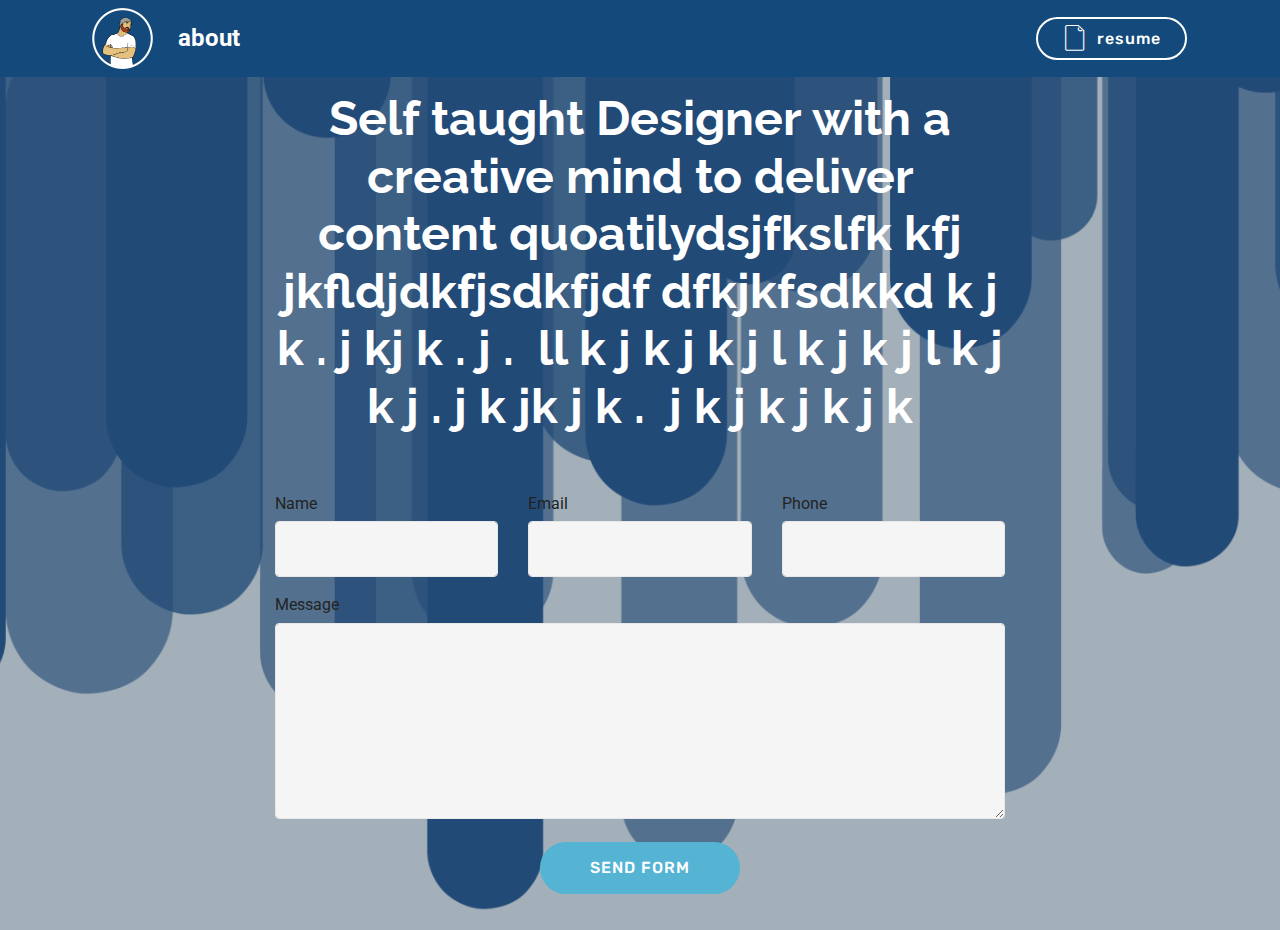
==== page1.html @ 5d2aaa00 "create github pages" ====
<!DOCTYPE html>
<html >
<head>
  <!-- Site made with Mobirise Website Builder v4.9.2, https://mobirise.com -->
  <meta charset="UTF-8">
  <meta http-equiv="X-UA-Compatible" content="IE=edge">
  <meta name="generator" content="Mobirise v4.9.2, mobirise.com">
  <meta name="viewport" content="width=device-width, initial-scale=1, minimum-scale=1">
  <link rel="shortcut icon" href="assets/images/web-logo-170x121.png" type="image/x-icon">
  <meta name="description" content="Web Site Builder Description">
  <title>about</title>
  <link rel="stylesheet" href="assets/web/assets/mobirise-icons/mobirise-icons.css">
  <link rel="stylesheet" href="assets/tether/tether.min.css">
  <link rel="stylesheet" href="assets/bootstrap/css/bootstrap.min.css">
  <link rel="stylesheet" href="assets/bootstrap/css/bootstrap-grid.min.css">
  <link rel="stylesheet" href="assets/bootstrap/css/bootstrap-reboot.min.css">
  <link rel="stylesheet" href="assets/dropdown/css/style.css">
  <link rel="stylesheet" href="assets/theme/css/style.css">
  <link rel="stylesheet" href="assets/mobirise/css/mbr-additional.css" type="text/css">
  
  
  
</head>
<body>
  <section class="menu cid-rkcs1GACjj" once="menu" id="menu1-23">

    

    <nav class="navbar navbar-expand beta-menu navbar-dropdown align-items-center navbar-fixed-top navbar-toggleable-sm">
        <button class="navbar-toggler navbar-toggler-right" type="button" data-toggle="collapse" data-target="#navbarSupportedContent" aria-controls="navbarSupportedContent" aria-expanded="false" aria-label="Toggle navigation">
            <div class="hamburger">
                <span></span>
                <span></span>
                <span></span>
                <span></span>
            </div>
        </button>
        <div class="menu-logo">
            <div class="navbar-brand">
                <span class="navbar-logo">
                    <a href="index.html">
                         <img src="assets/images/web-logo-170x121.png" alt="Mobirise" title="" style="height: 3.8rem;">
                    </a>
                </span>
                <span class="navbar-caption-wrap"><a class="navbar-caption text-white display-5" href="page1.html">about<br></a></span>
            </div>
        </div>
        <div class="collapse navbar-collapse" id="navbarSupportedContent">
            
            <div class="navbar-buttons mbr-section-btn"><a class="btn btn-sm btn-white-outline display-4" href="assets/files/Ben Vinger Resume.pdf" target="_blank"><span class="mbri-new-file mbr-iconfont mbr-iconfont-btn"></span>resume
                    </a></div>
        </div>
    </nav>
</section>

<section class="engine"><a href="https://mobirise.info/i">site creation software</a></section><section class="mbr-section form1 cid-rkcl7cheAZ" id="form1-1y">

    

    
    <div class="container">
        <div class="row justify-content-center">
            <div class="title col-12 col-lg-8">
                <h2 class="mbr-section-title align-center pb-3 mbr-fonts-style display-2"><strong>
                    Self taught Designer with a creative mind to deliver content quoatilydsjfkslfk kfj jkfldjdkfjsdkfjdf dfkjkfsdkkd k j k . j kj k . j . &nbsp;ll k j k j k j l k j k j l k j k j . j k jk j k . &nbsp;j k j k j k j k</strong></h2>
                
            </div>
        </div>
    </div>
    <div class="container">
        <div class="row justify-content-center">
            <div class="media-container-column col-lg-8" data-form-type="formoid">
                    <div data-form-alert="" hidden="">Thanks for filling out the form!</div>
            
                    <form class="mbr-form" action="https://mobirise.com/" method="post" data-form-title="Mobirise Form"><input type="hidden" name="email" data-form-email="true" value="o0Pjwh0IjuyKW5hN1Aot6CfbEp/ctX+hfgdyOa4qwRgptoh6M4pGeAecS8mRP2czoQBAtGZTW+qCrA1AbSGEYfK9IdX+8Ikw8LhBpKvulHwciFScqUvuGYAQ6wLreqd2">
                        <div class="row row-sm-offset">
                            <div class="col-md-4 multi-horizontal" data-for="name">
                                <div class="form-group">
                                    <label class="form-control-label mbr-fonts-style display-7" for="name-form1-1y">Name</label>
                                    <input type="text" class="form-control" name="name" data-form-field="Name" required="" id="name-form1-1y">
                                </div>
                            </div>
                            <div class="col-md-4 multi-horizontal" data-for="email">
                                <div class="form-group">
                                    <label class="form-control-label mbr-fonts-style display-7" for="email-form1-1y">Email</label>
                                    <input type="email" class="form-control" name="email" data-form-field="Email" required="" id="email-form1-1y">
                                </div>
                            </div>
                            <div class="col-md-4 multi-horizontal" data-for="phone">
                                <div class="form-group">
                                    <label class="form-control-label mbr-fonts-style display-7" for="phone-form1-1y">Phone</label>
                                    <input type="tel" class="form-control" name="phone" data-form-field="Phone" id="phone-form1-1y">
                                </div>
                            </div>
                        </div>
                        <div class="form-group" data-for="message">
                            <label class="form-control-label mbr-fonts-style display-7" for="message-form1-1y">Message</label>
                            <textarea type="text" class="form-control" name="message" rows="7" data-form-field="Message" id="message-form1-1y"></textarea>
                        </div>
            
                        <span class="input-group-btn"><button href="" type="submit" class="btn btn-primary btn-form display-4">SEND FORM</button></span>
                    </form>
            </div>
        </div>
    </div>
</section>


  <script src="assets/web/assets/jquery/jquery.min.js"></script>
  <script src="assets/popper/popper.min.js"></script>
  <script src="assets/tether/tether.min.js"></script>
  <script src="assets/bootstrap/js/bootstrap.min.js"></script>
  <script src="assets/smoothscroll/smooth-scroll.js"></script>
  <script src="assets/dropdown/js/script.min.js"></script>
  <script src="assets/touchswipe/jquery.touch-swipe.min.js"></script>
  <script src="assets/theme/js/script.js"></script>
  <script src="assets/formoid/formoid.min.js"></script>
  
  
 <div id="scrollToTop" class="scrollToTop mbr-arrow-up"><a style="text-align: center;"><i class="mbr-arrow-up-icon mbr-arrow-up-icon-cm cm-icon cm-icon-smallarrow-up"></i></a></div>
  </body>
</html>
---- assets/web/assets/mobirise-icons/mobirise-icons.css ----
@font-face {
  font-family: 'MobiriseIcons';
  src:  url('mobirise-icons.eot?spat4u');
  src:  url('mobirise-icons.eot?spat4u#iefix') format('embedded-opentype'),
    url('mobirise-icons.ttf?spat4u') format('truetype'),
    url('mobirise-icons.woff?spat4u') format('woff'),
    url('mobirise-icons.svg?spat4u#MobiriseIcons') format('svg');
  font-weight: normal;
  font-style: normal;
}

[class^="mbri-"], [class*=" mbri-"] {
  /* use !important to prevent issues with browser extensions that change fonts */
  font-family: MobiriseIcons !important;
  speak: none;
  font-style: normal;
  font-weight: normal;
  font-variant: normal;
  text-transform: none;
  line-height: 1;

  /* Better Font Rendering =========== */
  -webkit-font-smoothing: antialiased;
  -moz-osx-font-smoothing: grayscale;
}

.mbri-add-submenu:before {
  content: "\e900";
}
.mbri-alert:before {
  content: "\e901";
}
.mbri-align-center:before {
  content: "\e902";
}
.mbri-align-justify:before {
  content: "\e903";
}
.mbri-align-left:before {
  content: "\e904";
}
.mbri-align-right:before {
  content: "\e905";
}
.mbri-android:before {
  content: "\e906";
}
.mbri-apple:before {
  content: "\e907";
}
.mbri-arrow-down:before {
  content: "\e908";
}
.mbri-arrow-next:before {
  content: "\e909";
}
.mbri-arrow-prev:before {
  content: "\e90a";
}
.mbri-arrow-up:before {
  content: "\e90b";
}
.mbri-bold:before {
  content: "\e90c";
}
.mbri-bookmark:before {
  content: "\e90d";
}
.mbri-bootstrap:before {
  content: "\e90e";
}
.mbri-briefcase:before {
  content: "\e90f";
}
.mbri-browse:before {
  content: "\e910";
}
.mbri-bulleted-list:before {
  content: "\e911";
}
.mbri-calendar:before {
  content: "\e912";
}
.mbri-camera:before {
  content: "\e913";
}
.mbri-cart-add:before {
  content: "\e914";
}
.mbri-cart-full:before {
  content: "\e915";
}
.mbri-cash:before {
  content: "\e916";
}
.mbri-change-style:before {
  content: "\e917";
}
.mbri-chat:before {
  content: "\e918";
}
.mbri-clock:before {
  content: "\e919";
}
.mbri-close:before {
  content: "\e91a";
}
.mbri-cloud:before {
  content: "\e91b";
}
.mbri-code:before {
  content: "\e91c";
}
.mbri-contact-form:before {
  content: "\e91d";
}
.mbri-credit-card:before {
  content: "\e91e";
}
.mbri-cursor-click:before {
  content: "\e91f";
}
.mbri-cust-feedback:before {
  content: "\e920";
}
.mbri-database:before {
  content: "\e921";
}
.mbri-delivery:before {
  content: "\e922";
}
.mbri-desktop:before {
  content: "\e923";
}
.mbri-devices:before {
  content: "\e924";
}
.mbri-down:before {
  content: "\e925";
}
.mbri-download:before {
  content: "\e989";
}
.mbri-drag-n-drop:before {
  content: "\e927";
}
.mbri-drag-n-drop2:before {
  content: "\e928";
}
.mbri-edit:before {
  content: "\e929";
}
.mbri-edit2:before {
  content: "\e92a";
}
.mbri-error:before {
  content: "\e92b";
}
.mbri-extension:before {
  content: "\e92c";
}
.mbri-features:before {
  content: "\e92d";
}
.mbri-file:before {
  content: "\e92e";
}
.mbri-flag:before {
  content: "\e92f";
}
.mbri-folder:before {
  content: "\e930";
}
.mbri-gift:before {
  content: "\e931";
}
.mbri-github:before {
  content: "\e932";
}
.mbri-globe:before {
  content: "\e933";
}
.mbri-globe-2:before {
  content: "\e934";
}
.mbri-growing-chart:before {
  content: "\e935";
}
.mbri-hearth:before {
  content: "\e936";
}
.mbri-help:before {
  content: "\e937";
}
.mbri-home:before {
  content: "\e938";
}
.mbri-hot-cup:before {
  content: "\e939";
}
.mbri-idea:before {
  content: "\e93a";
}
.mbri-image-gallery:before {
  content: "\e93b";
}
.mbri-image-slider:before {
  content: "\e93c";
}
.mbri-info:before {
  content: "\e93d";
}
.mbri-italic:before {
  content: "\e93e";
}
.mbri-key:before {
  content: "\e93f";
}
.mbri-laptop:before {
  content: "\e940";
}
.mbri-layers:before {
  content: "\e941";
}
.mbri-left-right:before {
  content: "\e942";
}
.mbri-left:before {
  content: "\e943";
}
.mbri-letter:before {
  content: "\e944";
}
.mbri-like:before {
  content: "\e945";
}
.mbri-link:before {
  content: "\e946";
}
.mbri-lock:before {
  content: "\e947";
}
.mbri-login:before {
  content: "\e948";
}
.mbri-logout:before {
  content: "\e949";
}
.mbri-magic-stick:before {
  content: "\e94a";
}
.mbri-map-pin:before {
  content: "\e94b";
}
.mbri-menu:before {
  content: "\e94c";
}
.mbri-mobile:before {
  content: "\e94d";
}
.mbri-mobile2:before {
  content: "\e94e";
}
.mbri-mobirise:before {
  content: "\e94f";
}
.mbri-more-horizontal:before {
  content: "\e950";
}
.mbri-more-vertical:before {
  content: "\e951";
}
.mbri-music:before {
  content: "\e952";
}
.mbri-new-file:before {
  content: "\e953";
}
.mbri-numbered-list:before {
  content: "\e954";
}
.mbri-opened-folder:before {
  content: "\e955";
}
.mbri-pages:before {
  content: "\e956";
}
.mbri-paper-plane:before {
  content: "\e957";
}
.mbri-paperclip:before {
  content: "\e958";
}
.mbri-photo:before {
  content: "\e959";
}
.mbri-photos:before {
  content: "\e95a";
}
.mbri-pin:before {
  content: "\e95b";
}
.mbri-play:before {
  content: "\e95c";
}
.mbri-plus:before {
  content: "\e95d";
}
.mbri-preview:before {
  content: "\e95e";
}
.mbri-print:before {
  content: "\e95f";
}
.mbri-protect:before {
  content: "\e960";
}
.mbri-question:before {
  content: "\e961";
}
.mbri-quote-left:before {
  content: "\e962";
}
.mbri-quote-right:before {
  content: "\e963";
}
.mbri-refresh:before {
  content: "\e964";
}
.mbri-responsive:before {
  content: "\e965";
}
.mbri-right:before {
  content: "\e966";
}
.mbri-rocket:before {
  content: "\e967";
}
.mbri-sad-face:before {
  content: "\e968";
}
.mbri-sale:before {
  content: "\e969";
}
.mbri-save:before {
  content: "\e96a";
}
.mbri-search:before {
  content: "\e96b";
}
.mbri-setting:before {
  content: "\e96c";
}
.mbri-setting2:before {
  content: "\e96d";
}
.mbri-setting3:before {
  content: "\e96e";
}
.mbri-share:before {
  content: "\e96f";
}
.mbri-shopping-bag:before {
  content: "\e970";
}
.mbri-shopping-basket:before {
  content: "\e971";
}
.mbri-shopping-cart:before {
  content: "\e972";
}
.mbri-sites:before {
  content: "\e973";
}
.mbri-smile-face:before {
  content: "\e974";
}
.mbri-speed:before {
  content: "\e975";
}
.mbri-star:before {
  content: "\e976";
}
.mbri-success:before {
  content: "\e977";
}
.mbri-sun:before {
  content: "\e978";
}
.mbri-sun2:before {
  content: "\e979";
}
.mbri-tablet:before {
  content: "\e97a";
}
.mbri-tablet-vertical:before {
  content: "\e97b";
}
.mbri-target:before {
  content: "\e97c";
}
.mbri-timer:before {
  content: "\e97d";
}
.mbri-to-ftp:before {
  content: "\e97e";
}
.mbri-to-local-drive:before {
  content: "\e97f";
}
.mbri-touch-swipe:before {
  content: "\e980";
}
.mbri-touch:before {
  content: "\e981";
}
.mbri-trash:before {
  content: "\e982";
}
.mbri-underline:before {
  content: "\e983";
}
.mbri-unlink:before {
  content: "\e984";
}
.mbri-unlock:before {
  content: "\e985";
}
.mbri-up-down:before {
  content: "\e986";
}
.mbri-up:before {
  content: "\e987";
}
.mbri-update:before {
  content: "\e988";
}
.mbri-upload:before {
 content: "\e926"; 
}
.mbri-user:before {
  content: "\e98a";
}
.mbri-user2:before {
  content: "\e98b";
}
.mbri-users:before {
  content: "\e98c";
}
.mbri-video:before {
  content: "\e98d";
}
.mbri-video-play:before {
  content: "\e98e";
}
.mbri-watch:before {
  content: "\e98f";
}
.mbri-website-theme:before {
  content: "\e990";
}
.mbri-wifi:before {
  content: "\e991";
}
.mbri-windows:before {
  content: "\e992";
}
.mbri-zoom-out:before {
  content: "\e993";
}
.mbri-redo:before {
  content: "\e994";
}
.mbri-undo:before {
  content: "\e995";
}
---- assets/dropdown/css/style.css ----
.navbar-dropdown {
  left: 0;
  padding: 0;
  position: absolute;
  right: 0;
  top: 0;
  transition: all 0.45s ease;
  z-index: 1030;
  background: #282828; }
  .navbar-dropdown .navbar-logo {
    margin-right: 0.8rem;
    transition: margin 0.3s ease-in-out;
    vertical-align: middle; }
    .navbar-dropdown .navbar-logo img {
      height: 3.125rem;
      transition: all 0.3s ease-in-out; }
    .navbar-dropdown .navbar-logo.mbr-iconfont {
      font-size: 3.125rem;
      line-height: 3.125rem; }
  .navbar-dropdown .navbar-caption {
    font-weight: 700;
    white-space: normal;
    vertical-align: -4px;
    line-height: 3.125rem !important; }
    .navbar-dropdown .navbar-caption, .navbar-dropdown .navbar-caption:hover {
      color: inherit;
      text-decoration: none; }
  .navbar-dropdown .mbr-iconfont + .navbar-caption {
    vertical-align: -1px; }
  .navbar-dropdown.navbar-fixed-top {
    position: fixed; }
  .navbar-dropdown .navbar-brand span {
    vertical-align: -4px; }
  .navbar-dropdown.bg-color.transparent {
    background: none; }
  .navbar-dropdown.navbar-short .navbar-brand {
    padding: 0.625rem 0; }
    .navbar-dropdown.navbar-short .navbar-brand span {
      vertical-align: -1px; }
  .navbar-dropdown.navbar-short .navbar-caption {
    line-height: 2.375rem !important;
    vertical-align: -2px; }
  .navbar-dropdown.navbar-short .navbar-logo {
    margin-right: 0.5rem; }
    .navbar-dropdown.navbar-short .navbar-logo img {
      height: 2.375rem; }
    .navbar-dropdown.navbar-short .navbar-logo.mbr-iconfont {
      font-size: 2.375rem;
      line-height: 2.375rem; }
  .navbar-dropdown.navbar-short .mbr-table-cell {
    height: 3.625rem; }
  .navbar-dropdown .navbar-close {
    left: 0.6875rem;
    position: fixed;
    top: 0.75rem;
    z-index: 1000; }
  .navbar-dropdown .hamburger-icon {
    content: "";
    display: inline-block;
    vertical-align: middle;
    width: 16px;
    -webkit-box-shadow: 0 -6px 0 1px #282828,0 0 0 1px #282828,0 6px 0 1px #282828;
    -moz-box-shadow: 0 -6px 0 1px #282828,0 0 0 1px #282828,0 6px 0 1px #282828;
    box-shadow: 0 -6px 0 1px #282828,0 0 0 1px #282828,0 6px 0 1px #282828; }

.dropdown-menu .dropdown-toggle[data-toggle="dropdown-submenu"]::after {
  border-bottom: 0.35em solid transparent;
  border-left: 0.35em solid;
  border-right: 0;
  border-top: 0.35em solid transparent;
  margin-left: 0.3rem; }

.dropdown-menu .dropdown-item:focus {
  outline: 0; }

.nav-dropdown {
  font-size: 0.75rem;
  font-weight: 500;
  height: auto !important; }
  .nav-dropdown .nav-btn {
    padding-left: 1rem; }
  .nav-dropdown .link {
    margin: .667em 1.667em;
    font-weight: 500;
    padding: 0;
    transition: color .2s ease-in-out; }
    .nav-dropdown .link.dropdown-toggle {
      margin-right: 2.583em; }
      .nav-dropdown .link.dropdown-toggle::after {
        margin-left: .25rem;
        border-top: 0.35em solid;
        border-right: 0.35em solid transparent;
        border-left: 0.35em solid transparent;
        border-bottom: 0; }
      .nav-dropdown .link.dropdown-toggle[aria-expanded="true"] {
        margin: 0;
        padding: 0.667em 3.263em  0.667em 1.667em; }
  .nav-dropdown .link::after,
  .nav-dropdown .dropdown-item::after {
    color: inherit; }
  .nav-dropdown .btn {
    font-size: 0.75rem;
    font-weight: 700;
    letter-spacing: 0;
    margin-bottom: 0;
    padding-left: 1.25rem;
    padding-right: 1.25rem; }
  .nav-dropdown .dropdown-menu {
    border-radius: 0;
    border: 0;
    left: 0;
    margin: 0;
    padding-bottom: 1.25rem;
    padding-top: 1.25rem;
    position: relative; }
  .nav-dropdown .dropdown-submenu {
    margin-left: 0.125rem;
    top: 0; }
  .nav-dropdown .dropdown-item {
    font-weight: 500;
    line-height: 2;
    padding: 0.3846em 4.615em 0.3846em 1.5385em;
    position: relative;
    transition: color .2s ease-in-out, background-color .2s ease-in-out; }
    .nav-dropdown .dropdown-item::after {
      margin-top: -0.3077em;
      position: absolute;
      right: 1.1538em;
      top: 50%; }
    .nav-dropdown .dropdown-item:focus, .nav-dropdown .dropdown-item:hover {
      background: none; }

@media (max-width: 767px) {
  .nav-dropdown.navbar-toggleable-sm {
    bottom: 0;
    display: none;
    left: 0;
    overflow-x: hidden;
    position: fixed;
    top: 0;
    transform: translateX(-100%);
    -ms-transform: translateX(-100%);
    -webkit-transform: translateX(-100%);
    width: 18.75rem;
    z-index: 999; } }
.nav-dropdown.navbar-toggleable-xl {
  bottom: 0;
  display: none;
  left: 0;
  overflow-x: hidden;
  position: fixed;
  top: 0;
  transform: translateX(-100%);
  -ms-transform: translateX(-100%);
  -webkit-transform: translateX(-100%);
  width: 18.75rem;
  z-index: 999; }

.nav-dropdown-sm {
  display: block !important;
  overflow-x: hidden;
  overflow: auto;
  padding-top: 3.875rem; }
  .nav-dropdown-sm::after {
    content: "";
    display: block;
    height: 3rem;
    width: 100%; }
  .nav-dropdown-sm.collapse.in ~ .navbar-close {
    display: block !important; }
  .nav-dropdown-sm.collapsing, .nav-dropdown-sm.collapse.in {
    transform: translateX(0);
    -ms-transform: translateX(0);
    -webkit-transform: translateX(0);
    transition: all 0.25s ease-out;
    -webkit-transition: all 0.25s ease-out;
    background: #282828; }
  .nav-dropdown-sm.collapsing[aria-expanded="false"] {
    transform: translateX(-100%);
    -ms-transform: translateX(-100%);
    -webkit-transform: translateX(-100%); }
  .nav-dropdown-sm .nav-item {
    display: block;
    margin-left: 0 !important;
    padding-left: 0; }
  .nav-dropdown-sm .link,
  .nav-dropdown-sm .dropdown-item {
    border-top: 1px dotted rgba(255, 255, 255, 0.1);
    font-size: 0.8125rem;
    line-height: 1.6;
    margin: 0 !important;
    padding: 0.875rem 2.4rem 0.875rem 1.5625rem !important;
    position: relative;
    white-space: normal; }
    .nav-dropdown-sm .link:focus, .nav-dropdown-sm .link:hover,
    .nav-dropdown-sm .dropdown-item:focus,
    .nav-dropdown-sm .dropdown-item:hover {
      background: rgba(0, 0, 0, 0.2) !important;
      color: #c0a375; }
  .nav-dropdown-sm .nav-btn {
    position: relative;
    padding: 1.5625rem 1.5625rem 0 1.5625rem; }
    .nav-dropdown-sm .nav-btn::before {
      border-top: 1px dotted rgba(255, 255, 255, 0.1);
      content: "";
      left: 0;
      position: absolute;
      top: 0;
      width: 100%; }
    .nav-dropdown-sm .nav-btn + .nav-btn {
      padding-top: 0.625rem; }
      .nav-dropdown-sm .nav-btn + .nav-btn::before {
        display: none; }
  .nav-dropdown-sm .btn {
    padding: 0.625rem 0; }
  .nav-dropdown-sm .dropdown-toggle[data-toggle="dropdown-submenu"]::after {
    margin-left: .25rem;
    border-top: 0.35em solid;
    border-right: 0.35em solid transparent;
    border-left: 0.35em solid transparent;
    border-bottom: 0; }
  .nav-dropdown-sm .dropdown-toggle[data-toggle="dropdown-submenu"][aria-expanded="true"]::after {
    border-top: 0;
    border-right: 0.35em solid transparent;
    border-left: 0.35em solid transparent;
    border-bottom: 0.35em solid; }
  .nav-dropdown-sm .dropdown-menu {
    margin: 0;
    padding: 0;
    position: relative;
    top: 0;
    left: 0;
    width: 100%;
    border: 0;
    float: none;
    border-radius: 0;
    background: none; }
  .nav-dropdown-sm .dropdown-submenu {
    left: 100%;
    margin-left: 0.125rem;
    margin-top: -1.25rem;
    top: 0; }

.navbar-toggleable-sm .nav-dropdown .dropdown-menu {
  position: absolute; }

.navbar-toggleable-sm .nav-dropdown .dropdown-submenu {
  left: 100%;
  margin-left: 0.125rem;
  margin-top: -1.25rem;
  top: 0; }

.navbar-toggleable-sm.opened .nav-dropdown .dropdown-menu {
  position: relative; }

.navbar-toggleable-sm.opened .nav-dropdown .dropdown-submenu {
  left: 0;
  margin-left: 00rem;
  margin-top: 0rem;
  top: 0; }

.is-builder .nav-dropdown.collapsing {
  transition: none !important; }

/*# sourceMappingURL=style.css.map */
---- assets/theme/css/style.css ----
/*!
 * Mobirise v4 theme (https://mobirise.com/)
 * Copyright 2017 Mobirise
 */
section {
  background-color: #eeeeee; }

section,
.container,
.container-fluid {
  position: relative;
  word-wrap: break-word; }

a.mbr-iconfont:hover {
  text-decoration: none; }

.article .lead p, .article .lead ul, .article .lead ol, .article .lead pre, .article .lead blockquote {
  margin-bottom: 0; }

a {
  font-style: normal;
  font-weight: 400;
  cursor: pointer; }
  a, a:hover {
    text-decoration: none; }

figure {
  margin-bottom: 0; }

body {
  color: #232323; }

h1, h2, h3, h4, h5, h6,
.h1, .h2, .h3, .h4, .h5, .h6,
.display-1, .display-2, .display-3, .display-4 {
  line-height: 1;
  word-break: break-word;
  word-wrap: break-word; }

b, strong {
  font-weight: bold; }

blockquote {
  padding: 10px 0 10px 20px;
  position: relative;
  border-left: 2px solid;
  border-color: #ff3366; }

input:-webkit-autofill, input:-webkit-autofill:hover, input:-webkit-autofill:focus, input:-webkit-autofill:active {
  transition-delay: 9999s;
  transition-property: background-color, color; }

textarea[type="hidden"] {
  display: none; }

body {
  position: relative; }

section {
  background-position: 50% 50%;
  background-repeat: no-repeat;
  background-size: cover; }
  section .mbr-background-video,
  section .mbr-background-video-preview {
    position: absolute;
    bottom: 0;
    left: 0;
    right: 0;
    top: 0; }

.hidden {
  visibility: hidden; }

.mbr-z-index20 {
  z-index: 20; }

/*! Base colors */
.mbr-white {
  color: #ffffff; }

.mbr-black {
  color: #000000; }

.mbr-bg-white {
  background-color: #ffffff; }

.mbr-bg-black {
  background-color: #000000; }

/*! Text-aligns */
.align-left {
  text-align: left; }

.align-center {
  text-align: center; }

.align-right {
  text-align: right; }

@media (max-width: 767px) {
  .align-left, .align-center, .align-right, .mbr-section-btn, .mbr-section-title {
    text-align: center; } }
/*! Font-weight  */
.mbr-light {
  font-weight: 300; }

.mbr-regular {
  font-weight: 400; }

.mbr-semibold {
  font-weight: 500; }

.mbr-bold {
  font-weight: 700; }

/*! Media  */
.media-size-item {
  -webkit-flex: 1 1 auto;
  -moz-flex: 1 1 auto;
  -ms-flex: 1 1 auto;
  -o-flex: 1 1 auto;
  flex: 1 1 auto; }

.media-content {
  -webkit-flex-basis: 100%;
  flex-basis: 100%; }

.media-container-row {
  display: -ms-flexbox;
  display: -webkit-flex;
  display: flex;
  -webkit-flex-direction: row;
  -ms-flex-direction: row;
  flex-direction: row;
  -webkit-flex-wrap: wrap;
  -ms-flex-wrap: wrap;
  flex-wrap: wrap;
  -webkit-justify-content: center;
  -ms-flex-pack: center;
  justify-content: center;
  -webkit-align-content: center;
  -ms-flex-line-pack: center;
  align-content: center;
  -webkit-align-items: start;
  -ms-flex-align: start;
  align-items: start; }
  .media-container-row .media-size-item {
    width: 400px; }

.media-container-column {
  display: -ms-flexbox;
  display: -webkit-flex;
  display: flex;
  -webkit-flex-direction: column;
  -ms-flex-direction: column;
  flex-direction: column;
  -webkit-flex-wrap: wrap;
  -ms-flex-wrap: wrap;
  flex-wrap: wrap;
  -webkit-justify-content: center;
  -ms-flex-pack: center;
  justify-content: center;
  -webkit-align-content: center;
  -ms-flex-line-pack: center;
  align-content: center;
  -webkit-align-items: stretch;
  -ms-flex-align: stretch;
  align-items: stretch; }
  .media-container-column > * {
    width: 100%; }

@media (min-width: 992px) {
  .media-container-row {
    -webkit-flex-wrap: nowrap;
    -ms-flex-wrap: nowrap;
    flex-wrap: nowrap; } }
figure {
  overflow: hidden; }

figure[mbr-media-size] {
  transition: width 0.1s; }

.mbr-figure img, .mbr-figure iframe {
  display: block;
  width: 100%; }

.card {
  background-color: transparent;
  border: none; }

.card-img {
  text-align: center;
  flex-shrink: 0;
  -webkit-flex-shrink: 0; }

.media {
  max-width: 100%;
  margin: 0 auto; }

.mbr-figure {
  -ms-flex-item-align: center;
  -ms-grid-row-align: center;
  -webkit-align-self: center;
  align-self: center; }

.media-container > div {
  max-width: 100%; }

.mbr-figure img, .card-img img {
  width: 100%; }

@media (max-width: 991px) {
  .media-size-item {
    width: auto !important; }

  .media {
    width: auto; }

  .mbr-figure {
    width: 100% !important; } }
/*! Buttons */
.mbr-section-btn {
  margin-left: -.25rem;
  margin-right: -.25rem;
  font-size: 0; }

nav .mbr-section-btn {
  margin-left: 0rem;
  margin-right: 0rem; }

/*! Btn icon margin */
.btn .mbr-iconfont, .btn.btn-sm .mbr-iconfont {
  cursor: pointer;
  margin-right: 0.5rem; }

.btn.btn-md .mbr-iconfont, .btn.btn-md .mbr-iconfont {
  margin-right: 0.8rem; }

.mbr-regular {
  font-weight: 400; }

.mbr-semibold {
  font-weight: 500; }

.mbr-bold {
  font-weight: 700; }

[type="submit"] {
  -webkit-appearance: none; }

/*! Full-screen */
.mbr-fullscreen .mbr-overlay {
  min-height: 100vh; }

.mbr-fullscreen {
  display: flex;
  display: -webkit-flex;
  display: -moz-flex;
  display: -ms-flex;
  display: -o-flex;
  align-items: center;
  -webkit-align-items: center;
  min-height: 100vh;
  padding-top: 3rem;
  padding-bottom: 3rem; }

/*! Map */
.map {
  height: 25rem;
  position: relative; }
  .map iframe {
    width: 100%;
    height: 100%; }

/* Form */
.form-asterisk {
  font-family: initial;
  position: absolute;
  top: -2px;
  font-weight: normal; }

/*! Scroll to top arrow */
.mbr-arrow-up {
  bottom: 25px;
  right: 90px;
  position: fixed;
  text-align: right;
  z-index: 5000;
  color: #ffffff;
  font-size: 32px;
  transform: rotate(180deg);
  -webkit-transform: rotate(180deg); }

.mbr-arrow-up a {
  background: rgba(0, 0, 0, 0.2);
  border-radius: 3px;
  color: #fff;
  display: inline-block;
  height: 60px;
  width: 60px;
  outline-style: none !important;
  position: relative;
  text-decoration: none;
  transition: all .3s ease-in-out;
  cursor: pointer;
  text-align: center; }
  .mbr-arrow-up a:hover {
    background-color: rgba(0, 0, 0, 0.4); }
  .mbr-arrow-up a i {
    line-height: 60px; }

.mbr-arrow-up-icon {
  display: block;
  color: #fff; }

.mbr-arrow-up-icon::before {
  content: "\203a";
  display: inline-block;
  font-family: serif;
  font-size: 32px;
  line-height: 1;
  font-style: normal;
  position: relative;
  top: 6px;
  left: -4px;
  -webkit-transform: rotate(-90deg);
  transform: rotate(-90deg); }

/*! Arrow Down */
.mbr-arrow {
  position: absolute;
  bottom: 45px;
  left: 50%;
  width: 60px;
  height: 60px;
  cursor: pointer;
  background-color: rgba(80, 80, 80, 0.5);
  border-radius: 50%;
  -webkit-transform: translateX(-50%);
  transform: translateX(-50%); }
  .mbr-arrow > a {
    display: inline-block;
    text-decoration: none;
    outline-style: none;
    -webkit-animation: arrowdown 1.7s ease-in-out infinite;
    animation: arrowdown 1.7s ease-in-out infinite; }
    .mbr-arrow > a > i {
      position: absolute;
      top: -2px;
      left: 15px;
      font-size: 2rem; }

@keyframes arrowdown {
  0% {
    transform: translateY(0px);
    -webkit-transform: translateY(0px); }
  50% {
    transform: translateY(-5px);
    -webkit-transform: translateY(-5px); }
  100% {
    transform: translateY(0px);
    -webkit-transform: translateY(0px); } }
@-webkit-keyframes arrowdown {
  0% {
    transform: translateY(0px);
    -webkit-transform: translateY(0px); }
  50% {
    transform: translateY(-5px);
    -webkit-transform: translateY(-5px); }
  100% {
    transform: translateY(0px);
    -webkit-transform: translateY(0px); } }
@media (max-width: 500px) {
  .mbr-arrow-up {
    left: 50%;
    right: auto;
    transform: translateX(-50%) rotate(180deg);
    -webkit-transform: translateX(-50%) rotate(180deg); } }
/*Gradients animation*/
@keyframes gradient-animation {
  from {
    background-position: 0% 100%;
    animation-timing-function: ease-in-out; }
  to {
    background-position: 100% 0%;
    animation-timing-function: ease-in-out; } }
@-webkit-keyframes gradient-animation {
  from {
    background-position: 0% 100%;
    animation-timing-function: ease-in-out; }
  to {
    background-position: 100% 0%;
    animation-timing-function: ease-in-out; } }
.bg-gradient {
  background-size: 200% 200%;
  animation: gradient-animation 5s infinite alternate;
  -webkit-animation: gradient-animation 5s infinite alternate; }

.menu .navbar-brand {
  display: -webkit-flex; }
  .menu .navbar-brand span {
    display: flex;
    display: -webkit-flex; }
  .menu .navbar-brand .navbar-caption-wrap {
    display: -webkit-flex; }
  .menu .navbar-brand .navbar-logo img {
    display: -webkit-flex; }
@media (min-width: 768px) and (max-width: 991px) {
  .menu .navbar-toggleable-sm .navbar-nav {
    display: -webkit-box;
    display: -webkit-flex;
    display: -ms-flexbox; } }
@media (min-width: 992px) {
  .menu .navbar-nav.nav-dropdown {
    display: -webkit-flex; }
  .menu .navbar-toggleable-sm .navbar-collapse {
    display: -webkit-flex !important; } }
@media (max-width: 767px) {
  .menu .navbar-collapse {
    overflow-y: auto;
    max-height: 80vh; }
  .menu .dropdown-menu {
    max-height: 60vh;
    overflow-y: auto; } }

.navbar {
  display: -webkit-flex;
  -webkit-flex-wrap: wrap;
  -webkit-align-items: center;
  -webkit-justify-content: space-between; }

.navbar-collapse {
  -webkit-flex-basis: 100%;
  -webkit-flex-grow: 1;
  -webkit-align-items: center; }

.nav-dropdown .link {
  padding: .667em 1.667em !important;
  margin: 0 !important; }

.nav {
  display: -webkit-flex;
  -webkit-flex-wrap: wrap; }

.row {
  display: -webkit-flex;
  -webkit-flex-wrap: wrap; }

.justify-content-center {
  -webkit-justify-content: center; }

.form-inline {
  display: -webkit-flex;
  -webkit-flex-flow: row wrap;
  -webkit-align-items: center; }

.card-wrapper {
  -webkit-flex: 1; }

.carousel-control {
  z-index: 10;
  display: -webkit-flex;
  -webkit-align-items: center;
  -webkit-justify-content: center; }

.carousel-controls {
  display: -webkit-flex; }

.media {
  display: -webkit-flex; }

/*# sourceMappingURL=style.css.map */
.engine {
	position: absolute;
	text-indent: -2400px;
	text-align: center;
	padding: 0;
	top: 0;
	left: -2400px;
}
---- assets/mobirise/css/mbr-additional.css ----
@import url(https://fonts.googleapis.com/css?family=Pacifico:400);
@import url(https://fonts.googleapis.com/css?family=Raleway:100,100i,200,200i,300,300i,400,400i,500,500i,600,600i,700,700i,800,800i,900,900i);
@import url(https://fonts.googleapis.com/css?family=Roboto:100,100i,300,300i,400,400i,500,500i,700,700i,900,900i);
@import url(https://fonts.googleapis.com/css?family=Rubik:300,300i,400,400i,500,500i,700,700i,900,900i);





body {
  font-style: normal;
  line-height: 1.5;
}
.mbr-section-title {
  font-style: normal;
  line-height: 1.2;
}
.mbr-section-subtitle {
  line-height: 1.3;
}
.mbr-text {
  font-style: normal;
  line-height: 1.6;
}
.display-1 {
  font-family: 'Pacifico', handwriting;
  font-size: 3.6rem;
}
.display-1 > .mbr-iconfont {
  font-size: 5.76rem;
}
.display-2 {
  font-family: 'Raleway', sans-serif;
  font-size: 3rem;
}
.display-2 > .mbr-iconfont {
  font-size: 4.8rem;
}
.display-4 {
  font-family: 'Rubik', sans-serif;
  font-size: 1rem;
}
.display-4 > .mbr-iconfont {
  font-size: 1.6rem;
}
.display-5 {
  font-family: 'Roboto', sans-serif;
  font-size: 1.5rem;
}
.display-5 > .mbr-iconfont {
  font-size: 2.4rem;
}
.display-7 {
  font-family: 'Roboto', sans-serif;
  font-size: 1rem;
}
.display-7 > .mbr-iconfont {
  font-size: 1.6rem;
}
/* ---- Fluid typography for mobile devices ---- */
/* 1.4 - font scale ratio ( bootstrap == 1.42857 ) */
/* 100vw - current viewport width */
/* (48 - 20)  48 == 48rem == 768px, 20 == 20rem == 320px(minimal supported viewport) */
/* 0.65 - min scale variable, may vary */
@media (max-width: 768px) {
  .display-1 {
    font-size: 2.88rem;
    font-size: calc( 1.91rem + (3.6 - 1.91) * ((100vw - 20rem) / (48 - 20)));
    line-height: calc( 1.4 * (1.91rem + (3.6 - 1.91) * ((100vw - 20rem) / (48 - 20))));
  }
  .display-2 {
    font-size: 2.4rem;
    font-size: calc( 1.7rem + (3 - 1.7) * ((100vw - 20rem) / (48 - 20)));
    line-height: calc( 1.4 * (1.7rem + (3 - 1.7) * ((100vw - 20rem) / (48 - 20))));
  }
  .display-4 {
    font-size: 0.8rem;
    font-size: calc( 1rem + (1 - 1) * ((100vw - 20rem) / (48 - 20)));
    line-height: calc( 1.4 * (1rem + (1 - 1) * ((100vw - 20rem) / (48 - 20))));
  }
  .display-5 {
    font-size: 1.2rem;
    font-size: calc( 1.175rem + (1.5 - 1.175) * ((100vw - 20rem) / (48 - 20)));
    line-height: calc( 1.4 * (1.175rem + (1.5 - 1.175) * ((100vw - 20rem) / (48 - 20))));
  }
}
/* Buttons */
.btn {
  font-weight: 500;
  border-width: 2px;
  font-style: normal;
  letter-spacing: 1px;
  margin: .4rem .8rem;
  white-space: normal;
  -webkit-transition: all 0.3s ease-in-out;
  -moz-transition: all 0.3s ease-in-out;
  transition: all 0.3s ease-in-out;
  display: inline-flex;
  align-items: center;
  justify-content: center;
  word-break: break-word;
  -webkit-align-items: center;
  -webkit-justify-content: center;
  display: -webkit-inline-flex;
  padding: 1rem 3rem;
  border-radius: 3px;
}
.btn-sm {
  font-weight: 500;
  letter-spacing: 1px;
  -webkit-transition: all 0.3s ease-in-out;
  -moz-transition: all 0.3s ease-in-out;
  transition: all 0.3s ease-in-out;
  padding: 0.6rem 1.5rem;
  border-radius: 3px;
}
.btn-md {
  font-weight: 500;
  letter-spacing: 1px;
  margin: .4rem .8rem !important;
  -webkit-transition: all 0.3s ease-in-out;
  -moz-transition: all 0.3s ease-in-out;
  transition: all 0.3s ease-in-out;
  padding: 1rem 3rem;
  border-radius: 3px;
}
.btn-lg {
  font-weight: 500;
  letter-spacing: 1px;
  margin: .4rem .8rem !important;
  -webkit-transition: all 0.3s ease-in-out;
  -moz-transition: all 0.3s ease-in-out;
  transition: all 0.3s ease-in-out;
  padding: 1.2rem 3.2rem;
  border-radius: 3px;
}
.bg-primary {
  background-color: #55b4d4 !important;
}
.bg-success {
  background-color: #f7ed4a !important;
}
.bg-info {
  background-color: #55b4d4 !important;
}
.bg-warning {
  background-color: #7f1933 !important;
}
.bg-danger {
  background-color: #ff7f9f !important;
}
.btn-primary,
.btn-primary:active {
  background-color: #55b4d4 !important;
  border-color: #55b4d4 !important;
  color: #ffffff !important;
}
.btn-primary:hover,
.btn-primary:focus,
.btn-primary.focus,
.btn-primary.active {
  color: #ffffff !important;
  background-color: #2d8fb0 !important;
  border-color: #2d8fb0 !important;
}
.btn-primary.disabled,
.btn-primary:disabled {
  color: #ffffff !important;
  background-color: #2d8fb0 !important;
  border-color: #2d8fb0 !important;
}
.btn-secondary,
.btn-secondary:active {
  background-color: #ff3366 !important;
  border-color: #ff3366 !important;
  color: #ffffff !important;
}
.btn-secondary:hover,
.btn-secondary:focus,
.btn-secondary.focus,
.btn-secondary.active {
  color: #ffffff !important;
  background-color: #e50039 !important;
  border-color: #e50039 !important;
}
.btn-secondary.disabled,
.btn-secondary:disabled {
  color: #ffffff !important;
  background-color: #e50039 !important;
  border-color: #e50039 !important;
}
.btn-info,
.btn-info:active {
  background-color: #55b4d4 !important;
  border-color: #55b4d4 !important;
  color: #ffffff !important;
}
.btn-info:hover,
.btn-info:focus,
.btn-info.focus,
.btn-info.active {
  color: #ffffff !important;
  background-color: #2d8fb0 !important;
  border-color: #2d8fb0 !important;
}
.btn-info.disabled,
.btn-info:disabled {
  color: #ffffff !important;
  background-color: #2d8fb0 !important;
  border-color: #2d8fb0 !important;
}
.btn-success,
.btn-success:active {
  background-color: #f7ed4a !important;
  border-color: #f7ed4a !important;
  color: #3f3c03 !important;
}
.btn-success:hover,
.btn-success:focus,
.btn-success.focus,
.btn-success.active {
  color: #3f3c03 !important;
  background-color: #eadd0a !important;
  border-color: #eadd0a !important;
}
.btn-success.disabled,
.btn-success:disabled {
  color: #3f3c03 !important;
  background-color: #eadd0a !important;
  border-color: #eadd0a !important;
}
.btn-warning,
.btn-warning:active {
  background-color: #7f1933 !important;
  border-color: #7f1933 !important;
  color: #ffffff !important;
}
.btn-warning:hover,
.btn-warning:focus,
.btn-warning.focus,
.btn-warning.active {
  color: #ffffff !important;
  background-color: #3f0c19 !important;
  border-color: #3f0c19 !important;
}
.btn-warning.disabled,
.btn-warning:disabled {
  color: #ffffff !important;
  background-color: #3f0c19 !important;
  border-color: #3f0c19 !important;
}
.btn-danger,
.btn-danger:active {
  background-color: #ff7f9f !important;
  border-color: #ff7f9f !important;
  color: #ffffff !important;
}
.btn-danger:hover,
.btn-danger:focus,
.btn-danger.focus,
.btn-danger.active {
  color: #ffffff !important;
  background-color: #ff3266 !important;
  border-color: #ff3266 !important;
}
.btn-danger.disabled,
.btn-danger:disabled {
  color: #ffffff !important;
  background-color: #ff3266 !important;
  border-color: #ff3266 !important;
}
.btn-white {
  color: #333333 !important;
}
.btn-white,
.btn-white:active {
  background-color: #ffffff !important;
  border-color: #ffffff !important;
  color: #808080 !important;
}
.btn-white:hover,
.btn-white:focus,
.btn-white.focus,
.btn-white.active {
  color: #808080 !important;
  background-color: #d9d9d9 !important;
  border-color: #d9d9d9 !important;
}
.btn-white.disabled,
.btn-white:disabled {
  color: #808080 !important;
  background-color: #d9d9d9 !important;
  border-color: #d9d9d9 !important;
}
.btn-black,
.btn-black:active {
  background-color: #333333 !important;
  border-color: #333333 !important;
  color: #ffffff !important;
}
.btn-black:hover,
.btn-black:focus,
.btn-black.focus,
.btn-black.active {
  color: #ffffff !important;
  background-color: #0d0d0d !important;
  border-color: #0d0d0d !important;
}
.btn-black.disabled,
.btn-black:disabled {
  color: #ffffff !important;
  background-color: #0d0d0d !important;
  border-color: #0d0d0d !important;
}
.btn-primary-outline,
.btn-primary-outline:active {
  background: none;
  border-color: #277e9c;
  color: #277e9c;
}
.btn-primary-outline:hover,
.btn-primary-outline:focus,
.btn-primary-outline.focus,
.btn-primary-outline.active {
  color: #ffffff;
  background-color: #55b4d4;
  border-color: #55b4d4;
}
.btn-primary-outline.disabled,
.btn-primary-outline:disabled {
  color: #ffffff !important;
  background-color: #55b4d4 !important;
  border-color: #55b4d4 !important;
}
.btn-secondary-outline,
.btn-secondary-outline:active {
  background: none;
  border-color: #cc0033;
  color: #cc0033;
}
.btn-secondary-outline:hover,
.btn-secondary-outline:focus,
.btn-secondary-outline.focus,
.btn-secondary-outline.active {
  color: #ffffff;
  background-color: #ff3366;
  border-color: #ff3366;
}
.btn-secondary-outline.disabled,
.btn-secondary-outline:disabled {
  color: #ffffff !important;
  background-color: #ff3366 !important;
  border-color: #ff3366 !important;
}
.btn-info-outline,
.btn-info-outline:active {
  background: none;
  border-color: #277e9c;
  color: #277e9c;
}
.btn-info-outline:hover,
.btn-info-outline:focus,
.btn-info-outline.focus,
.btn-info-outline.active {
  color: #ffffff;
  background-color: #55b4d4;
  border-color: #55b4d4;
}
.btn-info-outline.disabled,
.btn-info-outline:disabled {
  color: #ffffff !important;
  background-color: #55b4d4 !important;
  border-color: #55b4d4 !important;
}
.btn-success-outline,
.btn-success-outline:active {
  background: none;
  border-color: #d2c609;
  color: #d2c609;
}
.btn-success-outline:hover,
.btn-success-outline:focus,
.btn-success-outline.focus,
.btn-success-outline.active {
  color: #3f3c03;
  background-color: #f7ed4a;
  border-color: #f7ed4a;
}
.btn-success-outline.disabled,
.btn-success-outline:disabled {
  color: #3f3c03 !important;
  background-color: #f7ed4a !important;
  border-color: #f7ed4a !important;
}
.btn-warning-outline,
.btn-warning-outline:active {
  background: none;
  border-color: #2a0811;
  color: #2a0811;
}
.btn-warning-outline:hover,
.btn-warning-outline:focus,
.btn-warning-outline.focus,
.btn-warning-outline.active {
  color: #ffffff;
  background-color: #7f1933;
  border-color: #7f1933;
}
.btn-warning-outline.disabled,
.btn-warning-outline:disabled {
  color: #ffffff !important;
  background-color: #7f1933 !important;
  border-color: #7f1933 !important;
}
.btn-danger-outline,
.btn-danger-outline:active {
  background: none;
  border-color: #ff1952;
  color: #ff1952;
}
.btn-danger-outline:hover,
.btn-danger-outline:focus,
.btn-danger-outline.focus,
.btn-danger-outline.active {
  color: #ffffff;
  background-color: #ff7f9f;
  border-color: #ff7f9f;
}
.btn-danger-outline.disabled,
.btn-danger-outline:disabled {
  color: #ffffff !important;
  background-color: #ff7f9f !important;
  border-color: #ff7f9f !important;
}
.btn-black-outline,
.btn-black-outline:active {
  background: none;
  border-color: #000000;
  color: #000000;
}
.btn-black-outline:hover,
.btn-black-outline:focus,
.btn-black-outline.focus,
.btn-black-outline.active {
  color: #ffffff;
  background-color: #333333;
  border-color: #333333;
}
.btn-black-outline.disabled,
.btn-black-outline:disabled {
  color: #ffffff !important;
  background-color: #333333 !important;
  border-color: #333333 !important;
}
.btn-white-outline,
.btn-white-outline:active,
.btn-white-outline.active {
  background: none;
  border-color: #ffffff;
  color: #ffffff;
}
.btn-white-outline:hover,
.btn-white-outline:focus,
.btn-white-outline.focus {
  color: #333333;
  background-color: #ffffff;
  border-color: #ffffff;
}
.text-primary {
  color: #55b4d4 !important;
}
.text-secondary {
  color: #ff3366 !important;
}
.text-success {
  color: #f7ed4a !important;
}
.text-info {
  color: #55b4d4 !important;
}
.text-warning {
  color: #7f1933 !important;
}
.text-danger {
  color: #ff7f9f !important;
}
.text-white {
  color: #ffffff !important;
}
.text-black {
  color: #000000 !important;
}
a.text-primary:hover,
a.text-primary:focus {
  color: #277e9c !important;
}
a.text-secondary:hover,
a.text-secondary:focus {
  color: #cc0033 !important;
}
a.text-success:hover,
a.text-success:focus {
  color: #d2c609 !important;
}
a.text-info:hover,
a.text-info:focus {
  color: #277e9c !important;
}
a.text-warning:hover,
a.text-warning:focus {
  color: #2a0811 !important;
}
a.text-danger:hover,
a.text-danger:focus {
  color: #ff1952 !important;
}
a.text-white:hover,
a.text-white:focus {
  color: #b3b3b3 !important;
}
a.text-black:hover,
a.text-black:focus {
  color: #4d4d4d !important;
}
.alert-success {
  background-color: #70c770;
}
.alert-info {
  background-color: #55b4d4;
}
.alert-warning {
  background-color: #7f1933;
}
.alert-danger {
  background-color: #ff7f9f;
}
.mbr-section-btn a.btn:not(.btn-form) {
  border-radius: 100px;
}
.mbr-section-btn a.btn:not(.btn-form):hover,
.mbr-section-btn a.btn:not(.btn-form):focus {
  box-shadow: none !important;
}
.mbr-section-btn a.btn:not(.btn-form):hover,
.mbr-section-btn a.btn:not(.btn-form):focus {
  box-shadow: 0 10px 40px 0 rgba(0, 0, 0, 0.2) !important;
  -webkit-box-shadow: 0 10px 40px 0 rgba(0, 0, 0, 0.2) !important;
}
.mbr-gallery-filter li a {
  border-radius: 100px !important;
}
.mbr-gallery-filter li.active .btn {
  background-color: #55b4d4;
  border-color: #55b4d4;
  color: #ffffff;
}
.mbr-gallery-filter li.active .btn:focus {
  box-shadow: none;
}
.nav-tabs .nav-link {
  border-radius: 100px !important;
}
.btn-form {
  border-radius: 0;
}
.btn-form:hover {
  cursor: pointer;
}
a,
a:hover {
  color: #55b4d4;
}
.mbr-plan-header.bg-primary .mbr-plan-subtitle,
.mbr-plan-header.bg-primary .mbr-plan-price-desc {
  color: #f8fcfd;
}
.mbr-plan-header.bg-success .mbr-plan-subtitle,
.mbr-plan-header.bg-success .mbr-plan-price-desc {
  color: #ffffff;
}
.mbr-plan-header.bg-info .mbr-plan-subtitle,
.mbr-plan-header.bg-info .mbr-plan-price-desc {
  color: #f8fcfd;
}
.mbr-plan-header.bg-warning .mbr-plan-subtitle,
.mbr-plan-header.bg-warning .mbr-plan-price-desc {
  color: #d93e66;
}
.mbr-plan-header.bg-danger .mbr-plan-subtitle,
.mbr-plan-header.bg-danger .mbr-plan-price-desc {
  color: #ffffff;
}
/* Scroll to top button*/
#scrollToTop a {
  border-radius: 100px;
}
#scrollToTop a i:before {
  content: '';
  position: absolute;
  height: 40%;
  top: 25%;
  background: #fff;
  width: 2px;
  left: calc(50% - 1px);
}
#scrollToTop a i:after {
  content: '';
  position: absolute;
  display: block;
  border-top: 2px solid #fff;
  border-right: 2px solid #fff;
  width: 40%;
  height: 40%;
  left: 30%;
  bottom: 30%;
  transform: rotate(135deg);
  -webkit-transform: rotate(135deg);
}
/* Others*/
.note-check a[data-value=Rubik] {
  font-style: normal;
}
.mbr-arrow a {
  color: #ffffff;
}
@media (max-width: 767px) {
  .mbr-arrow {
    display: none;
  }
}
.form-control-label {
  position: relative;
  cursor: pointer;
  margin-bottom: .357em;
  padding: 0;
}
.alert {
  color: #ffffff;
  border-radius: 0;
  border: 0;
  font-size: .875rem;
  line-height: 1.5;
  margin-bottom: 1.875rem;
  padding: 1.25rem;
  position: relative;
}
.alert.alert-form::after {
  background-color: inherit;
  bottom: -7px;
  content: "";
  display: block;
  height: 14px;
  left: 50%;
  margin-left: -7px;
  position: absolute;
  transform: rotate(45deg);
  width: 14px;
  -webkit-transform: rotate(45deg);
}
.form-control {
  background-color: #f5f5f5;
  box-shadow: none;
  color: #565656;
  font-family: 'Roboto', sans-serif;
  font-size: 1rem;
  line-height: 1.43;
  min-height: 3.5em;
  padding: 1.07em .5em;
}
.form-control > .mbr-iconfont {
  font-size: 1.6rem;
}
.form-control,
.form-control:focus {
  border: 1px solid #e8e8e8;
}
.form-active .form-control:invalid {
  border-color: red;
}
.mbr-overlay {
  background-color: #000;
  bottom: 0;
  left: 0;
  opacity: .5;
  position: absolute;
  right: 0;
  top: 0;
  z-index: 0;
}
blockquote {
  font-style: italic;
  padding: 10px 0 10px 20px;
  font-size: 1.09rem;
  position: relative;
  border-color: #55b4d4;
  border-width: 3px;
}
ul,
ol,
pre,
blockquote {
  margin-bottom: 2.3125rem;
}
pre {
  background: #f4f4f4;
  padding: 10px 24px;
  white-space: pre-wrap;
}
.inactive {
  -webkit-user-select: none;
  -moz-user-select: none;
  -ms-user-select: none;
  user-select: none;
  pointer-events: none;
  -webkit-user-drag: none;
  user-drag: none;
}
.mbr-section__comments .row {
  justify-content: center;
  -webkit-justify-content: center;
}
/* Forms */
.mbr-form .btn {
  margin: .4rem 0;
}
.mbr-form .input-group-btn a.btn {
  border-radius: 100px !important;
}
.mbr-form .input-group-btn a.btn:hover {
  box-shadow: 0 10px 40px 0 rgba(0, 0, 0, 0.2);
}
.mbr-form .input-group-btn button[type="submit"] {
  border-radius: 100px !important;
  padding: 1rem 3rem;
}
.mbr-form .input-group-btn button[type="submit"]:hover {
  box-shadow: 0 10px 40px 0 rgba(0, 0, 0, 0.2);
}
.form2 .form-control {
  border-top-left-radius: 100px;
  border-bottom-left-radius: 100px;
}
.form2 .input-group-btn a.btn {
  border-top-left-radius: 0 !important;
  border-bottom-left-radius: 0 !important;
}
.form2 .input-group-btn button[type="submit"] {
  border-top-left-radius: 0 !important;
  border-bottom-left-radius: 0 !important;
}
.form3 input[type="email"] {
  border-radius: 100px !important;
}
@media (max-width: 349px) {
  .form2 input[type="email"] {
    border-radius: 100px !important;
  }
  .form2 .input-group-btn a.btn {
    border-radius: 100px !important;
  }
  .form2 .input-group-btn button[type="submit"] {
    border-radius: 100px !important;
  }
}
@media (max-width: 767px) {
  .btn {
    font-size: .75rem !important;
  }
  .btn .mbr-iconfont {
    font-size: 1rem !important;
  }
}
/* Social block */
.btn-social {
  font-size: 20px;
  border-radius: 50%;
  padding: 0;
  width: 44px;
  height: 44px;
  line-height: 44px;
  text-align: center;
  position: relative;
  border: 2px solid #c0a375;
  border-color: #55b4d4;
  color: #232323;
  cursor: pointer;
}
.btn-social i {
  top: 0;
  line-height: 44px;
  width: 44px;
}
.btn-social:hover {
  color: #fff;
  background: #55b4d4;
}
.btn-social + .btn {
  margin-left: .1rem;
}
/* Footer */
.mbr-footer-content li::before,
.mbr-footer .mbr-contacts li::before {
  background: #55b4d4;
}
.mbr-footer-content li a:hover,
.mbr-footer .mbr-contacts li a:hover {
  color: #55b4d4;
}
.footer3 input[type="email"],
.footer4 input[type="email"] {
  border-radius: 100px !important;
}
.footer3 .input-group-btn a.btn,
.footer4 .input-group-btn a.btn {
  border-radius: 100px !important;
}
.footer3 .input-group-btn button[type="submit"],
.footer4 .input-group-btn button[type="submit"] {
  border-radius: 100px !important;
}
/* Headers*/
.header13 .form-inline input[type="email"],
.header14 .form-inline input[type="email"] {
  border-radius: 100px;
}
.header13 .form-inline input[type="text"],
.header14 .form-inline input[type="text"] {
  border-radius: 100px;
}
.header13 .form-inline input[type="tel"],
.header14 .form-inline input[type="tel"] {
  border-radius: 100px;
}
.header13 .form-inline a.btn,
.header14 .form-inline a.btn {
  border-radius: 100px;
}
.header13 .form-inline button,
.header14 .form-inline button {
  border-radius: 100px !important;
}
.offset-1 {
  margin-left: 8.33333%;
}
.offset-2 {
  margin-left: 16.66667%;
}
.offset-3 {
  margin-left: 25%;
}
.offset-4 {
  margin-left: 33.33333%;
}
.offset-5 {
  margin-left: 41.66667%;
}
.offset-6 {
  margin-left: 50%;
}
.offset-7 {
  margin-left: 58.33333%;
}
.offset-8 {
  margin-left: 66.66667%;
}
.offset-9 {
  margin-left: 75%;
}
.offset-10 {
  margin-left: 83.33333%;
}
.offset-11 {
  margin-left: 91.66667%;
}
@media (min-width: 576px) {
  .offset-sm-0 {
    margin-left: 0%;
  }
  .offset-sm-1 {
    margin-left: 8.33333%;
  }
  .offset-sm-2 {
    margin-left: 16.66667%;
  }
  .offset-sm-3 {
    margin-left: 25%;
  }
  .offset-sm-4 {
    margin-left: 33.33333%;
  }
  .offset-sm-5 {
    margin-left: 41.66667%;
  }
  .offset-sm-6 {
    margin-left: 50%;
  }
  .offset-sm-7 {
    margin-left: 58.33333%;
  }
  .offset-sm-8 {
    margin-left: 66.66667%;
  }
  .offset-sm-9 {
    margin-left: 75%;
  }
  .offset-sm-10 {
    margin-left: 83.33333%;
  }
  .offset-sm-11 {
    margin-left: 91.66667%;
  }
}
@media (min-width: 768px) {
  .offset-md-0 {
    margin-left: 0%;
  }
  .offset-md-1 {
    margin-left: 8.33333%;
  }
  .offset-md-2 {
    margin-left: 16.66667%;
  }
  .offset-md-3 {
    margin-left: 25%;
  }
  .offset-md-4 {
    margin-left: 33.33333%;
  }
  .offset-md-5 {
    margin-left: 41.66667%;
  }
  .offset-md-6 {
    margin-left: 50%;
  }
  .offset-md-7 {
    margin-left: 58.33333%;
  }
  .offset-md-8 {
    margin-left: 66.66667%;
  }
  .offset-md-9 {
    margin-left: 75%;
  }
  .offset-md-10 {
    margin-left: 83.33333%;
  }
  .offset-md-11 {
    margin-left: 91.66667%;
  }
}
@media (min-width: 992px) {
  .offset-lg-0 {
    margin-left: 0%;
  }
  .offset-lg-1 {
    margin-left: 8.33333%;
  }
  .offset-lg-2 {
    margin-left: 16.66667%;
  }
  .offset-lg-3 {
    margin-left: 25%;
  }
  .offset-lg-4 {
    margin-left: 33.33333%;
  }
  .offset-lg-5 {
    margin-left: 41.66667%;
  }
  .offset-lg-6 {
    margin-left: 50%;
  }
  .offset-lg-7 {
    margin-left: 58.33333%;
  }
  .offset-lg-8 {
    margin-left: 66.66667%;
  }
  .offset-lg-9 {
    margin-left: 75%;
  }
  .offset-lg-10 {
    margin-left: 83.33333%;
  }
  .offset-lg-11 {
    margin-left: 91.66667%;
  }
}
@media (min-width: 1200px) {
  .offset-xl-0 {
    margin-left: 0%;
  }
  .offset-xl-1 {
    margin-left: 8.33333%;
  }
  .offset-xl-2 {
    margin-left: 16.66667%;
  }
  .offset-xl-3 {
    margin-left: 25%;
  }
  .offset-xl-4 {
    margin-left: 33.33333%;
  }
  .offset-xl-5 {
    margin-left: 41.66667%;
  }
  .offset-xl-6 {
    margin-left: 50%;
  }
  .offset-xl-7 {
    margin-left: 58.33333%;
  }
  .offset-xl-8 {
    margin-left: 66.66667%;
  }
  .offset-xl-9 {
    margin-left: 75%;
  }
  .offset-xl-10 {
    margin-left: 83.33333%;
  }
  .offset-xl-11 {
    margin-left: 91.66667%;
  }
}
.navbar-toggler {
  -webkit-align-self: flex-start;
  -ms-flex-item-align: start;
  align-self: flex-start;
  padding: 0.25rem 0.75rem;
  font-size: 1.25rem;
  line-height: 1;
  background: transparent;
  border: 1px solid transparent;
  -webkit-border-radius: 0.25rem;
  border-radius: 0.25rem;
}
.navbar-toggler:focus,
.navbar-toggler:hover {
  text-decoration: none;
}
.navbar-toggler-icon {
  display: inline-block;
  width: 1.5em;
  height: 1.5em;
  vertical-align: middle;
  content: "";
  background: no-repeat center center;
  -webkit-background-size: 100% 100%;
  -o-background-size: 100% 100%;
  background-size: 100% 100%;
}
.navbar-toggler-left {
  position: absolute;
  left: 1rem;
}
.navbar-toggler-right {
  position: absolute;
  right: 1rem;
}
@media (max-width: 575px) {
  .navbar-toggleable .navbar-nav .dropdown-menu {
    position: static;
    float: none;
  }
  .navbar-toggleable > .container {
    padding-right: 0;
    padding-left: 0;
  }
}
@media (min-width: 576px) {
  .navbar-toggleable {
    -webkit-box-orient: horizontal;
    -webkit-box-direction: normal;
    -webkit-flex-direction: row;
    -ms-flex-direction: row;
    flex-direction: row;
    -webkit-flex-wrap: nowrap;
    -ms-flex-wrap: nowrap;
    flex-wrap: nowrap;
    -webkit-box-align: center;
    -webkit-align-items: center;
    -ms-flex-align: center;
    align-items: center;
  }
  .navbar-toggleable .navbar-nav {
    -webkit-box-orient: horizontal;
    -webkit-box-direction: normal;
    -webkit-flex-direction: row;
    -ms-flex-direction: row;
    flex-direction: row;
  }
  .navbar-toggleable .navbar-nav .nav-link {
    padding-right: .5rem;
    padding-left: .5rem;
  }
  .navbar-toggleable > .container {
    display: -webkit-box;
    display: -webkit-flex;
    display: -ms-flexbox;
    display: flex;
    -webkit-flex-wrap: nowrap;
    -ms-flex-wrap: nowrap;
    flex-wrap: nowrap;
    -webkit-box-align: center;
    -webkit-align-items: center;
    -ms-flex-align: center;
    align-items: center;
  }
  .navbar-toggleable .navbar-collapse {
    display: -webkit-box !important;
    display: -webkit-flex !important;
    display: -ms-flexbox !important;
    display: flex !important;
    width: 100%;
  }
  .navbar-toggleable .navbar-toggler {
    display: none;
  }
}
@media (max-width: 767px) {
  .navbar-toggleable-sm .navbar-nav .dropdown-menu {
    position: static;
    float: none;
  }
  .navbar-toggleable-sm > .container {
    padding-right: 0;
    padding-left: 0;
  }
}
@media (min-width: 768px) {
  .navbar-toggleable-sm {
    -webkit-box-orient: horizontal;
    -webkit-box-direction: normal;
    -webkit-flex-direction: row;
    -ms-flex-direction: row;
    flex-direction: row;
    -webkit-flex-wrap: nowrap;
    -ms-flex-wrap: nowrap;
    flex-wrap: nowrap;
    -webkit-box-align: center;
    -webkit-align-items: center;
    -ms-flex-align: center;
    align-items: center;
  }
  .navbar-toggleable-sm .navbar-nav {
    -webkit-box-orient: horizontal;
    -webkit-box-direction: normal;
    -webkit-flex-direction: row;
    -ms-flex-direction: row;
    flex-direction: row;
  }
  .navbar-toggleable-sm .navbar-nav .nav-link {
    padding-right: .5rem;
    padding-left: .5rem;
  }
  .navbar-toggleable-sm > .container {
    display: -webkit-box;
    display: -webkit-flex;
    display: -ms-flexbox;
    display: flex;
    -webkit-flex-wrap: nowrap;
    -ms-flex-wrap: nowrap;
    flex-wrap: nowrap;
    -webkit-box-align: center;
    -webkit-align-items: center;
    -ms-flex-align: center;
    align-items: center;
  }
  .navbar-toggleable-sm .navbar-collapse {
    display: none;
    width: 100%;
  }
  .navbar-toggleable-sm .navbar-toggler {
    display: none;
  }
}
@media (max-width: 991px) {
  .navbar-toggleable-md .navbar-nav .dropdown-menu {
    position: static;
    float: none;
  }
  .navbar-toggleable-md > .container {
    padding-right: 0;
    padding-left: 0;
  }
}
@media (min-width: 992px) {
  .navbar-toggleable-md {
    -webkit-box-orient: horizontal;
    -webkit-box-direction: normal;
    -webkit-flex-direction: row;
    -ms-flex-direction: row;
    flex-direction: row;
    -webkit-flex-wrap: nowrap;
    -ms-flex-wrap: nowrap;
    flex-wrap: nowrap;
    -webkit-box-align: center;
    -webkit-align-items: center;
    -ms-flex-align: center;
    align-items: center;
  }
  .navbar-toggleable-md .navbar-nav {
    -webkit-box-orient: horizontal;
    -webkit-box-direction: normal;
    -webkit-flex-direction: row;
    -ms-flex-direction: row;
    flex-direction: row;
  }
  .navbar-toggleable-md .navbar-nav .nav-link {
    padding-right: .5rem;
    padding-left: .5rem;
  }
  .navbar-toggleable-md > .container {
    display: -webkit-box;
    display: -webkit-flex;
    display: -ms-flexbox;
    display: flex;
    -webkit-flex-wrap: nowrap;
    -ms-flex-wrap: nowrap;
    flex-wrap: nowrap;
    -webkit-box-align: center;
    -webkit-align-items: center;
    -ms-flex-align: center;
    align-items: center;
  }
  .navbar-toggleable-md .navbar-collapse {
    display: -webkit-box !important;
    display: -webkit-flex !important;
    display: -ms-flexbox !important;
    display: flex !important;
    width: 100%;
  }
  .navbar-toggleable-md .navbar-toggler {
    display: none;
  }
}
@media (max-width: 1199px) {
  .navbar-toggleable-lg .navbar-nav .dropdown-menu {
    position: static;
    float: none;
  }
  .navbar-toggleable-lg > .container {
    padding-right: 0;
    padding-left: 0;
  }
}
@media (min-width: 1200px) {
  .navbar-toggleable-lg {
    -webkit-box-orient: horizontal;
    -webkit-box-direction: normal;
    -webkit-flex-direction: row;
    -ms-flex-direction: row;
    flex-direction: row;
    -webkit-flex-wrap: nowrap;
    -ms-flex-wrap: nowrap;
    flex-wrap: nowrap;
    -webkit-box-align: center;
    -webkit-align-items: center;
    -ms-flex-align: center;
    align-items: center;
  }
  .navbar-toggleable-lg .navbar-nav {
    -webkit-box-orient: horizontal;
    -webkit-box-direction: normal;
    -webkit-flex-direction: row;
    -ms-flex-direction: row;
    flex-direction: row;
  }
  .navbar-toggleable-lg .navbar-nav .nav-link {
    padding-right: .5rem;
    padding-left: .5rem;
  }
  .navbar-toggleable-lg > .container {
    display: -webkit-box;
    display: -webkit-flex;
    display: -ms-flexbox;
    display: flex;
    -webkit-flex-wrap: nowrap;
    -ms-flex-wrap: nowrap;
    flex-wrap: nowrap;
    -webkit-box-align: center;
    -webkit-align-items: center;
    -ms-flex-align: center;
    align-items: center;
  }
  .navbar-toggleable-lg .navbar-collapse {
    display: -webkit-box !important;
    display: -webkit-flex !important;
    display: -ms-flexbox !important;
    display: flex !important;
    width: 100%;
  }
  .navbar-toggleable-lg .navbar-toggler {
    display: none;
  }
}
.navbar-toggleable-xl {
  -webkit-box-orient: horizontal;
  -webkit-box-direction: normal;
  -webkit-flex-direction: row;
  -ms-flex-direction: row;
  flex-direction: row;
  -webkit-flex-wrap: nowrap;
  -ms-flex-wrap: nowrap;
  flex-wrap: nowrap;
  -webkit-box-align: center;
  -webkit-align-items: center;
  -ms-flex-align: center;
  align-items: center;
}
.navbar-toggleable-xl .navbar-nav .dropdown-menu {
  position: static;
  float: none;
}
.navbar-toggleable-xl > .container {
  padding-right: 0;
  padding-left: 0;
}
.navbar-toggleable-xl .navbar-nav {
  -webkit-box-orient: horizontal;
  -webkit-box-direction: normal;
  -webkit-flex-direction: row;
  -ms-flex-direction: row;
  flex-direction: row;
}
.navbar-toggleable-xl .navbar-nav .nav-link {
  padding-right: .5rem;
  padding-left: .5rem;
}
.navbar-toggleable-xl > .container {
  display: -webkit-box;
  display: -webkit-flex;
  display: -ms-flexbox;
  display: flex;
  -webkit-flex-wrap: nowrap;
  -ms-flex-wrap: nowrap;
  flex-wrap: nowrap;
  -webkit-box-align: center;
  -webkit-align-items: center;
  -ms-flex-align: center;
  align-items: center;
}
.navbar-toggleable-xl .navbar-collapse {
  display: -webkit-box !important;
  display: -webkit-flex !important;
  display: -ms-flexbox !important;
  display: flex !important;
  width: 100%;
}
.navbar-toggleable-xl .navbar-toggler {
  display: none;
}
.card-img {
  width: auto;
}
.menu .navbar.collapsed:not(.beta-menu) {
  flex-direction: column;
  -webkit-flex-direction: column;
}
.carousel-item.active,
.carousel-item-next,
.carousel-item-prev {
  display: -webkit-box;
  display: -webkit-flex;
  display: -ms-flexbox;
  display: flex;
}
.note-air-layout .dropup .dropdown-menu,
.note-air-layout .navbar-fixed-bottom .dropdown .dropdown-menu {
  bottom: initial !important;
}
html,
body {
  height: auto;
  min-height: 100vh;
}
.dropup .dropdown-toggle::after {
  display: none;
}
@media screen and (-ms-high-contrast: active), (-ms-high-contrast: none) {
  .card-wrapper {
    flex: auto!important;
  }
}
.cid-rk5GuUO9n9 .navbar {
  padding: .5rem 0;
  background: #14497b;
  transition: none;
  min-height: 77px;
}
.cid-rk5GuUO9n9 .navbar-dropdown.bg-color.transparent.opened {
  background: #14497b;
}
.cid-rk5GuUO9n9 a {
  font-style: normal;
}
.cid-rk5GuUO9n9 .nav-item span {
  padding-right: 0.4em;
  line-height: 0.5em;
  vertical-align: text-bottom;
  position: relative;
  text-decoration: none;
}
.cid-rk5GuUO9n9 .nav-item a {
  display: -webkit-flex;
  align-items: center;
  justify-content: center;
  padding: 0.7rem 0 !important;
  margin: 0rem .65rem !important;
  -webkit-align-items: center;
  -webkit-justify-content: center;
}
.cid-rk5GuUO9n9 .nav-item:focus,
.cid-rk5GuUO9n9 .nav-link:focus {
  outline: none;
}
.cid-rk5GuUO9n9 .btn {
  padding: 0.4rem 1.5rem;
  display: -webkit-inline-flex;
  align-items: center;
  -webkit-align-items: center;
}
.cid-rk5GuUO9n9 .btn .mbr-iconfont {
  font-size: 1.6rem;
}
.cid-rk5GuUO9n9 .menu-logo {
  margin-right: auto;
}
.cid-rk5GuUO9n9 .menu-logo .navbar-brand {
  display: flex;
  margin-left: 5rem;
  padding: 0;
  transition: padding .2s;
  min-height: 3.8rem;
  -webkit-align-items: center;
  align-items: center;
}
.cid-rk5GuUO9n9 .menu-logo .navbar-brand .navbar-caption-wrap {
  display: flex;
  -webkit-align-items: center;
  align-items: center;
  word-break: break-word;
  min-width: 7rem;
  margin: .3rem 0;
}
.cid-rk5GuUO9n9 .menu-logo .navbar-brand .navbar-caption-wrap .navbar-caption {
  line-height: 1.2rem !important;
  padding-right: 2rem;
}
.cid-rk5GuUO9n9 .menu-logo .navbar-brand .navbar-logo {
  font-size: 4rem;
  transition: font-size 0.25s;
}
.cid-rk5GuUO9n9 .menu-logo .navbar-brand .navbar-logo img {
  display: flex;
}
.cid-rk5GuUO9n9 .menu-logo .navbar-brand .navbar-logo .mbr-iconfont {
  transition: font-size 0.25s;
}
.cid-rk5GuUO9n9 .menu-logo .navbar-brand .navbar-logo a {
  display: inline-flex;
}
.cid-rk5GuUO9n9 .navbar-toggleable-sm .navbar-collapse {
  justify-content: flex-end;
  -webkit-justify-content: flex-end;
  padding-right: 5rem;
  width: auto;
}
.cid-rk5GuUO9n9 .navbar-toggleable-sm .navbar-collapse .navbar-nav {
  flex-wrap: wrap;
  -webkit-flex-wrap: wrap;
  padding-left: 0;
}
.cid-rk5GuUO9n9 .navbar-toggleable-sm .navbar-collapse .navbar-nav .nav-item {
  -webkit-align-self: center;
  align-self: center;
}
.cid-rk5GuUO9n9 .navbar-toggleable-sm .navbar-collapse .navbar-buttons {
  padding-left: 0;
  padding-bottom: 0;
}
.cid-rk5GuUO9n9 .dropdown .dropdown-menu {
  background: #14497b;
  display: none;
  position: absolute;
  min-width: 5rem;
  padding-top: 1.4rem;
  padding-bottom: 1.4rem;
  text-align: left;
}
.cid-rk5GuUO9n9 .dropdown .dropdown-menu .dropdown-item {
  width: auto;
  padding: 0.235em 1.5385em 0.235em 1.5385em !important;
}
.cid-rk5GuUO9n9 .dropdown .dropdown-menu .dropdown-item::after {
  right: 0.5rem;
}
.cid-rk5GuUO9n9 .dropdown .dropdown-menu .dropdown-submenu {
  margin: 0;
}
.cid-rk5GuUO9n9 .dropdown.open > .dropdown-menu {
  display: block;
}
.cid-rk5GuUO9n9 .navbar-toggleable-sm.opened:after {
  position: absolute;
  width: 100vw;
  height: 100vh;
  content: '';
  background-color: rgba(0, 0, 0, 0.1);
  left: 0;
  bottom: 0;
  transform: translateY(100%);
  -webkit-transform: translateY(100%);
  z-index: 1000;
}
.cid-rk5GuUO9n9 .navbar.navbar-short {
  min-height: 60px;
  transition: all .2s;
}
.cid-rk5GuUO9n9 .navbar.navbar-short .navbar-toggler-right {
  top: 20px;
}
.cid-rk5GuUO9n9 .navbar.navbar-short .navbar-logo a {
  font-size: 2.5rem !important;
  line-height: 2.5rem;
  transition: font-size 0.25s;
}
.cid-rk5GuUO9n9 .navbar.navbar-short .navbar-logo a .mbr-iconfont {
  font-size: 2.5rem !important;
}
.cid-rk5GuUO9n9 .navbar.navbar-short .navbar-logo a img {
  height: 3rem !important;
}
.cid-rk5GuUO9n9 .navbar.navbar-short .navbar-brand {
  min-height: 3rem;
}
.cid-rk5GuUO9n9 button.navbar-toggler {
  width: 31px;
  height: 18px;
  cursor: pointer;
  transition: all .2s;
  top: 1.5rem;
  right: 1rem;
}
.cid-rk5GuUO9n9 button.navbar-toggler:focus {
  outline: none;
}
.cid-rk5GuUO9n9 button.navbar-toggler .hamburger span {
  position: absolute;
  right: 0;
  width: 30px;
  height: 2px;
  border-right: 5px;
  background-color: #55b4d4;
}
.cid-rk5GuUO9n9 button.navbar-toggler .hamburger span:nth-child(1) {
  top: 0;
  transition: all .2s;
}
.cid-rk5GuUO9n9 button.navbar-toggler .hamburger span:nth-child(2) {
  top: 8px;
  transition: all .15s;
}
.cid-rk5GuUO9n9 button.navbar-toggler .hamburger span:nth-child(3) {
  top: 8px;
  transition: all .15s;
}
.cid-rk5GuUO9n9 button.navbar-toggler .hamburger span:nth-child(4) {
  top: 16px;
  transition: all .2s;
}
.cid-rk5GuUO9n9 nav.opened .hamburger span:nth-child(1) {
  top: 8px;
  width: 0;
  opacity: 0;
  right: 50%;
  transition: all .2s;
}
.cid-rk5GuUO9n9 nav.opened .hamburger span:nth-child(2) {
  -webkit-transform: rotate(45deg);
  transform: rotate(45deg);
  transition: all .25s;
}
.cid-rk5GuUO9n9 nav.opened .hamburger span:nth-child(3) {
  -webkit-transform: rotate(-45deg);
  transform: rotate(-45deg);
  transition: all .25s;
}
.cid-rk5GuUO9n9 nav.opened .hamburger span:nth-child(4) {
  top: 8px;
  width: 0;
  opacity: 0;
  right: 50%;
  transition: all .2s;
}
.cid-rk5GuUO9n9 .collapsed.navbar-expand {
  flex-direction: column;
  -webkit-flex-direction: column;
}
.cid-rk5GuUO9n9 .collapsed .btn {
  display: -webkit-flex;
}
.cid-rk5GuUO9n9 .collapsed .navbar-collapse {
  display: none !important;
  padding-right: 0 !important;
}
.cid-rk5GuUO9n9 .collapsed .navbar-collapse.collapsing,
.cid-rk5GuUO9n9 .collapsed .navbar-collapse.show {
  display: block !important;
}
.cid-rk5GuUO9n9 .collapsed .navbar-collapse.collapsing .navbar-nav,
.cid-rk5GuUO9n9 .collapsed .navbar-collapse.show .navbar-nav {
  display: block;
  text-align: center;
}
.cid-rk5GuUO9n9 .collapsed .navbar-collapse.collapsing .navbar-nav .nav-item,
.cid-rk5GuUO9n9 .collapsed .navbar-collapse.show .navbar-nav .nav-item {
  clear: both;
}
.cid-rk5GuUO9n9 .collapsed .navbar-collapse.collapsing .navbar-buttons,
.cid-rk5GuUO9n9 .collapsed .navbar-collapse.show .navbar-buttons {
  text-align: center;
}
.cid-rk5GuUO9n9 .collapsed .navbar-collapse.collapsing .navbar-buttons:last-child,
.cid-rk5GuUO9n9 .collapsed .navbar-collapse.show .navbar-buttons:last-child {
  margin-bottom: 1rem;
}
.cid-rk5GuUO9n9 .collapsed button.navbar-toggler {
  display: block;
}
.cid-rk5GuUO9n9 .collapsed .navbar-brand {
  margin-left: 1rem !important;
}
.cid-rk5GuUO9n9 .collapsed .navbar-toggleable-sm {
  flex-direction: column;
  -webkit-flex-direction: column;
}
.cid-rk5GuUO9n9 .collapsed .dropdown .dropdown-menu {
  width: 100%;
  text-align: center;
  position: relative;
  opacity: 0;
  display: block;
  height: 0;
  visibility: hidden;
  padding: 0;
  transition-duration: .5s;
  transition-property: opacity,padding,height;
}
.cid-rk5GuUO9n9 .collapsed .dropdown.open > .dropdown-menu {
  position: relative;
  opacity: 1;
  height: auto;
  padding: 1.4rem 0;
  visibility: visible;
}
.cid-rk5GuUO9n9 .collapsed .dropdown .dropdown-submenu {
  left: 0;
  text-align: center;
  width: 100%;
}
.cid-rk5GuUO9n9 .collapsed .dropdown .dropdown-toggle[data-toggle="dropdown-submenu"]::after {
  margin-top: 0;
  position: inherit;
  right: 0;
  top: 50%;
  display: inline-block;
  width: 0;
  height: 0;
  margin-left: .3em;
  vertical-align: middle;
  content: "";
  border-top: .30em solid;
  border-right: .30em solid transparent;
  border-left: .30em solid transparent;
}
@media (max-width: 991px) {
  .cid-rk5GuUO9n9 .navbar-expand {
    flex-direction: column;
    -webkit-flex-direction: column;
  }
  .cid-rk5GuUO9n9 img {
    height: 3.8rem !important;
  }
  .cid-rk5GuUO9n9 .btn {
    display: -webkit-flex;
  }
  .cid-rk5GuUO9n9 button.navbar-toggler {
    display: block;
  }
  .cid-rk5GuUO9n9 .navbar-brand {
    margin-left: 1rem !important;
  }
  .cid-rk5GuUO9n9 .navbar-toggleable-sm {
    flex-direction: column;
    -webkit-flex-direction: column;
  }
  .cid-rk5GuUO9n9 .navbar-collapse {
    display: none !important;
    padding-right: 0 !important;
  }
  .cid-rk5GuUO9n9 .navbar-collapse.collapsing,
  .cid-rk5GuUO9n9 .navbar-collapse.show {
    display: block !important;
  }
  .cid-rk5GuUO9n9 .navbar-collapse.collapsing .navbar-nav,
  .cid-rk5GuUO9n9 .navbar-collapse.show .navbar-nav {
    display: block;
    text-align: center;
  }
  .cid-rk5GuUO9n9 .navbar-collapse.collapsing .navbar-nav .nav-item,
  .cid-rk5GuUO9n9 .navbar-collapse.show .navbar-nav .nav-item {
    clear: both;
  }
  .cid-rk5GuUO9n9 .navbar-collapse.collapsing .navbar-buttons,
  .cid-rk5GuUO9n9 .navbar-collapse.show .navbar-buttons {
    text-align: center;
  }
  .cid-rk5GuUO9n9 .navbar-collapse.collapsing .navbar-buttons:last-child,
  .cid-rk5GuUO9n9 .navbar-collapse.show .navbar-buttons:last-child {
    margin-bottom: 1rem;
  }
  .cid-rk5GuUO9n9 .dropdown .dropdown-menu {
    width: 100%;
    text-align: center;
    position: relative;
    opacity: 0;
    display: block;
    height: 0;
    visibility: hidden;
    padding: 0;
    transition-duration: .5s;
    transition-property: opacity,padding,height;
  }
  .cid-rk5GuUO9n9 .dropdown.open > .dropdown-menu {
    position: relative;
    opacity: 1;
    height: auto;
    padding: 1.4rem 0;
    visibility: visible;
  }
  .cid-rk5GuUO9n9 .dropdown .dropdown-submenu {
    left: 0;
    text-align: center;
    width: 100%;
  }
  .cid-rk5GuUO9n9 .dropdown .dropdown-toggle[data-toggle="dropdown-submenu"]::after {
    margin-top: 0;
    position: inherit;
    right: 0;
    top: 50%;
    display: inline-block;
    width: 0;
    height: 0;
    margin-left: .3em;
    vertical-align: middle;
    content: "";
    border-top: .30em solid;
    border-right: .30em solid transparent;
    border-left: .30em solid transparent;
  }
}
@media (min-width: 767px) {
  .cid-rk5GuUO9n9 .menu-logo {
    flex-shrink: 0;
    -webkit-flex-shrink: 0;
  }
}
.cid-rk5GuUO9n9 .navbar-collapse {
  flex-basis: auto;
  -webkit-flex-basis: auto;
}
.cid-rk5GuUO9n9 .nav-link:hover,
.cid-rk5GuUO9n9 .dropdown-item:hover {
  color: #55b4d4 !important;
}
.cid-rk5LGsgMAR {
  background: #c1c1c1;
  padding-top: 120px;
  padding-bottom: 0px;
  background: linear-gradient(0deg, #cccccc, #c1c1c1);
}
.cid-rk5LGsgMAR .image-block {
  margin: auto;
}
.cid-rk5LGsgMAR figcaption {
  position: relative;
}
.cid-rk5LGsgMAR figcaption div {
  position: absolute;
  bottom: 0;
  width: 100%;
}
@media (max-width: 768px) {
  .cid-rk5LGsgMAR .image-block {
    width: 100% !important;
  }
}
.cid-rmsdA3CZRY {
  background: #cccccc;
  padding-top: 30px;
  padding-bottom: 0px;
}
.cid-rmsdA3CZRY .image-block {
  margin: auto;
}
.cid-rmsdA3CZRY figcaption {
  position: relative;
}
.cid-rmsdA3CZRY figcaption div {
  position: absolute;
  bottom: 0;
  width: 100%;
}
@media (max-width: 768px) {
  .cid-rmsdA3CZRY .image-block {
    width: 100% !important;
  }
}
.cid-rm5tW8ioTR {
  background: #cccccc;
  padding-top: 30px;
  padding-bottom: 0px;
}
.cid-rm5tW8ioTR .image-block {
  margin: auto;
}
.cid-rm5tW8ioTR figcaption {
  position: relative;
}
.cid-rm5tW8ioTR figcaption div {
  position: absolute;
  bottom: 0;
  width: 100%;
}
@media (max-width: 768px) {
  .cid-rm5tW8ioTR .image-block {
    width: 100% !important;
  }
}
.cid-rm3PmckEfQ {
  background: #cccccc;
  padding-top: 30px;
  padding-bottom: 0px;
}
.cid-rm3PmckEfQ .video-block {
  margin: auto;
}
@media (max-width: 768px) {
  .cid-rm3PmckEfQ .video-block {
    width: 100% !important;
  }
}
.cid-rk6hGh36Ha {
  background: #cccccc;
  padding-top: 30px;
  padding-bottom: 0px;
}
.cid-rk6hGh36Ha .image-block {
  margin: auto;
}
.cid-rk6hGh36Ha figcaption {
  position: relative;
}
.cid-rk6hGh36Ha figcaption div {
  position: absolute;
  bottom: 0;
  width: 100%;
}
@media (max-width: 768px) {
  .cid-rk6hGh36Ha .image-block {
    width: 100% !important;
  }
}
.cid-rm42BBk4iQ {
  background: #cccccc;
  padding-top: 30px;
  padding-bottom: 0px;
}
.cid-rm42BBk4iQ .image-block {
  margin: auto;
}
.cid-rm42BBk4iQ figcaption {
  position: relative;
}
.cid-rm42BBk4iQ figcaption div {
  position: absolute;
  bottom: 0;
  width: 100%;
}
@media (max-width: 768px) {
  .cid-rm42BBk4iQ .image-block {
    width: 100% !important;
  }
}
.cid-rm41nYu5hO {
  background: #cccccc;
  padding-top: 30px;
  padding-bottom: 0px;
}
.cid-rm41nYu5hO .image-block {
  margin: auto;
}
.cid-rm41nYu5hO figcaption {
  position: relative;
}
.cid-rm41nYu5hO figcaption div {
  position: absolute;
  bottom: 0;
  width: 100%;
}
@media (max-width: 768px) {
  .cid-rm41nYu5hO .image-block {
    width: 100% !important;
  }
}
.cid-rk6oN2qPww {
  background: #cccccc;
  padding-top: 30px;
  padding-bottom: 0px;
}
.cid-rk6oN2qPww .image-block {
  margin: auto;
}
.cid-rk6oN2qPww figcaption {
  position: relative;
}
.cid-rk6oN2qPww figcaption div {
  position: absolute;
  bottom: 0;
  width: 100%;
}
@media (max-width: 768px) {
  .cid-rk6oN2qPww .image-block {
    width: 100% !important;
  }
}
.cid-rm41RivxNp {
  background: #cccccc;
  padding-top: 30px;
  padding-bottom: 0px;
}
.cid-rm41RivxNp .image-block {
  margin: auto;
}
.cid-rm41RivxNp figcaption {
  position: relative;
}
.cid-rm41RivxNp figcaption div {
  position: absolute;
  bottom: 0;
  width: 100%;
}
@media (max-width: 768px) {
  .cid-rm41RivxNp .image-block {
    width: 100% !important;
  }
}
.cid-rk6j1WTO7R {
  background: #cccccc;
  padding-top: 30px;
  padding-bottom: 0px;
}
.cid-rk6j1WTO7R .image-block {
  margin: auto;
}
.cid-rk6j1WTO7R figcaption {
  position: relative;
}
.cid-rk6j1WTO7R figcaption div {
  position: absolute;
  bottom: 0;
  width: 100%;
}
@media (max-width: 768px) {
  .cid-rk6j1WTO7R .image-block {
    width: 100% !important;
  }
}
.cid-rk6vC56qn9 {
  background: #cccccc;
  padding-top: 30px;
  padding-bottom: 30px;
}
.cid-rk6vC56qn9 .image-block {
  margin: auto;
}
.cid-rk6vC56qn9 figcaption {
  position: relative;
}
.cid-rk6vC56qn9 figcaption div {
  position: absolute;
  bottom: 0;
  width: 100%;
}
@media (max-width: 768px) {
  .cid-rk6vC56qn9 .image-block {
    width: 100% !important;
  }
}
.cid-rkcs1GACjj .navbar {
  padding: .5rem 0;
  background: #14497b;
  transition: none;
  min-height: 77px;
}
.cid-rkcs1GACjj .navbar-dropdown.bg-color.transparent.opened {
  background: #14497b;
}
.cid-rkcs1GACjj a {
  font-style: normal;
}
.cid-rkcs1GACjj .nav-item span {
  padding-right: 0.4em;
  line-height: 0.5em;
  vertical-align: text-bottom;
  position: relative;
  text-decoration: none;
}
.cid-rkcs1GACjj .nav-item a {
  display: -webkit-flex;
  align-items: center;
  justify-content: center;
  padding: 0.7rem 0 !important;
  margin: 0rem .65rem !important;
  -webkit-align-items: center;
  -webkit-justify-content: center;
}
.cid-rkcs1GACjj .nav-item:focus,
.cid-rkcs1GACjj .nav-link:focus {
  outline: none;
}
.cid-rkcs1GACjj .btn {
  padding: 0.4rem 1.5rem;
  display: -webkit-inline-flex;
  align-items: center;
  -webkit-align-items: center;
}
.cid-rkcs1GACjj .btn .mbr-iconfont {
  font-size: 1.6rem;
}
.cid-rkcs1GACjj .menu-logo {
  margin-right: auto;
}
.cid-rkcs1GACjj .menu-logo .navbar-brand {
  display: flex;
  margin-left: 5rem;
  padding: 0;
  transition: padding .2s;
  min-height: 3.8rem;
  -webkit-align-items: center;
  align-items: center;
}
.cid-rkcs1GACjj .menu-logo .navbar-brand .navbar-caption-wrap {
  display: flex;
  -webkit-align-items: center;
  align-items: center;
  word-break: break-word;
  min-width: 7rem;
  margin: .3rem 0;
}
.cid-rkcs1GACjj .menu-logo .navbar-brand .navbar-caption-wrap .navbar-caption {
  line-height: 1.2rem !important;
  padding-right: 2rem;
}
.cid-rkcs1GACjj .menu-logo .navbar-brand .navbar-logo {
  font-size: 4rem;
  transition: font-size 0.25s;
}
.cid-rkcs1GACjj .menu-logo .navbar-brand .navbar-logo img {
  display: flex;
}
.cid-rkcs1GACjj .menu-logo .navbar-brand .navbar-logo .mbr-iconfont {
  transition: font-size 0.25s;
}
.cid-rkcs1GACjj .menu-logo .navbar-brand .navbar-logo a {
  display: inline-flex;
}
.cid-rkcs1GACjj .navbar-toggleable-sm .navbar-collapse {
  justify-content: flex-end;
  -webkit-justify-content: flex-end;
  padding-right: 5rem;
  width: auto;
}
.cid-rkcs1GACjj .navbar-toggleable-sm .navbar-collapse .navbar-nav {
  flex-wrap: wrap;
  -webkit-flex-wrap: wrap;
  padding-left: 0;
}
.cid-rkcs1GACjj .navbar-toggleable-sm .navbar-collapse .navbar-nav .nav-item {
  -webkit-align-self: center;
  align-self: center;
}
.cid-rkcs1GACjj .navbar-toggleable-sm .navbar-collapse .navbar-buttons {
  padding-left: 0;
  padding-bottom: 0;
}
.cid-rkcs1GACjj .dropdown .dropdown-menu {
  background: #14497b;
  display: none;
  position: absolute;
  min-width: 5rem;
  padding-top: 1.4rem;
  padding-bottom: 1.4rem;
  text-align: left;
}
.cid-rkcs1GACjj .dropdown .dropdown-menu .dropdown-item {
  width: auto;
  padding: 0.235em 1.5385em 0.235em 1.5385em !important;
}
.cid-rkcs1GACjj .dropdown .dropdown-menu .dropdown-item::after {
  right: 0.5rem;
}
.cid-rkcs1GACjj .dropdown .dropdown-menu .dropdown-submenu {
  margin: 0;
}
.cid-rkcs1GACjj .dropdown.open > .dropdown-menu {
  display: block;
}
.cid-rkcs1GACjj .navbar-toggleable-sm.opened:after {
  position: absolute;
  width: 100vw;
  height: 100vh;
  content: '';
  background-color: rgba(0, 0, 0, 0.1);
  left: 0;
  bottom: 0;
  transform: translateY(100%);
  -webkit-transform: translateY(100%);
  z-index: 1000;
}
.cid-rkcs1GACjj .navbar.navbar-short {
  min-height: 60px;
  transition: all .2s;
}
.cid-rkcs1GACjj .navbar.navbar-short .navbar-toggler-right {
  top: 20px;
}
.cid-rkcs1GACjj .navbar.navbar-short .navbar-logo a {
  font-size: 2.5rem !important;
  line-height: 2.5rem;
  transition: font-size 0.25s;
}
.cid-rkcs1GACjj .navbar.navbar-short .navbar-logo a .mbr-iconfont {
  font-size: 2.5rem !important;
}
.cid-rkcs1GACjj .navbar.navbar-short .navbar-logo a img {
  height: 3rem !important;
}
.cid-rkcs1GACjj .navbar.navbar-short .navbar-brand {
  min-height: 3rem;
}
.cid-rkcs1GACjj button.navbar-toggler {
  width: 31px;
  height: 18px;
  cursor: pointer;
  transition: all .2s;
  top: 1.5rem;
  right: 1rem;
}
.cid-rkcs1GACjj button.navbar-toggler:focus {
  outline: none;
}
.cid-rkcs1GACjj button.navbar-toggler .hamburger span {
  position: absolute;
  right: 0;
  width: 30px;
  height: 2px;
  border-right: 5px;
  background-color: #55b4d4;
}
.cid-rkcs1GACjj button.navbar-toggler .hamburger span:nth-child(1) {
  top: 0;
  transition: all .2s;
}
.cid-rkcs1GACjj button.navbar-toggler .hamburger span:nth-child(2) {
  top: 8px;
  transition: all .15s;
}
.cid-rkcs1GACjj button.navbar-toggler .hamburger span:nth-child(3) {
  top: 8px;
  transition: all .15s;
}
.cid-rkcs1GACjj button.navbar-toggler .hamburger span:nth-child(4) {
  top: 16px;
  transition: all .2s;
}
.cid-rkcs1GACjj nav.opened .hamburger span:nth-child(1) {
  top: 8px;
  width: 0;
  opacity: 0;
  right: 50%;
  transition: all .2s;
}
.cid-rkcs1GACjj nav.opened .hamburger span:nth-child(2) {
  -webkit-transform: rotate(45deg);
  transform: rotate(45deg);
  transition: all .25s;
}
.cid-rkcs1GACjj nav.opened .hamburger span:nth-child(3) {
  -webkit-transform: rotate(-45deg);
  transform: rotate(-45deg);
  transition: all .25s;
}
.cid-rkcs1GACjj nav.opened .hamburger span:nth-child(4) {
  top: 8px;
  width: 0;
  opacity: 0;
  right: 50%;
  transition: all .2s;
}
.cid-rkcs1GACjj .collapsed.navbar-expand {
  flex-direction: column;
  -webkit-flex-direction: column;
}
.cid-rkcs1GACjj .collapsed .btn {
  display: -webkit-flex;
}
.cid-rkcs1GACjj .collapsed .navbar-collapse {
  display: none !important;
  padding-right: 0 !important;
}
.cid-rkcs1GACjj .collapsed .navbar-collapse.collapsing,
.cid-rkcs1GACjj .collapsed .navbar-collapse.show {
  display: block !important;
}
.cid-rkcs1GACjj .collapsed .navbar-collapse.collapsing .navbar-nav,
.cid-rkcs1GACjj .collapsed .navbar-collapse.show .navbar-nav {
  display: block;
  text-align: center;
}
.cid-rkcs1GACjj .collapsed .navbar-collapse.collapsing .navbar-nav .nav-item,
.cid-rkcs1GACjj .collapsed .navbar-collapse.show .navbar-nav .nav-item {
  clear: both;
}
.cid-rkcs1GACjj .collapsed .navbar-collapse.collapsing .navbar-buttons,
.cid-rkcs1GACjj .collapsed .navbar-collapse.show .navbar-buttons {
  text-align: center;
}
.cid-rkcs1GACjj .collapsed .navbar-collapse.collapsing .navbar-buttons:last-child,
.cid-rkcs1GACjj .collapsed .navbar-collapse.show .navbar-buttons:last-child {
  margin-bottom: 1rem;
}
.cid-rkcs1GACjj .collapsed button.navbar-toggler {
  display: block;
}
.cid-rkcs1GACjj .collapsed .navbar-brand {
  margin-left: 1rem !important;
}
.cid-rkcs1GACjj .collapsed .navbar-toggleable-sm {
  flex-direction: column;
  -webkit-flex-direction: column;
}
.cid-rkcs1GACjj .collapsed .dropdown .dropdown-menu {
  width: 100%;
  text-align: center;
  position: relative;
  opacity: 0;
  display: block;
  height: 0;
  visibility: hidden;
  padding: 0;
  transition-duration: .5s;
  transition-property: opacity,padding,height;
}
.cid-rkcs1GACjj .collapsed .dropdown.open > .dropdown-menu {
  position: relative;
  opacity: 1;
  height: auto;
  padding: 1.4rem 0;
  visibility: visible;
}
.cid-rkcs1GACjj .collapsed .dropdown .dropdown-submenu {
  left: 0;
  text-align: center;
  width: 100%;
}
.cid-rkcs1GACjj .collapsed .dropdown .dropdown-toggle[data-toggle="dropdown-submenu"]::after {
  margin-top: 0;
  position: inherit;
  right: 0;
  top: 50%;
  display: inline-block;
  width: 0;
  height: 0;
  margin-left: .3em;
  vertical-align: middle;
  content: "";
  border-top: .30em solid;
  border-right: .30em solid transparent;
  border-left: .30em solid transparent;
}
@media (max-width: 991px) {
  .cid-rkcs1GACjj .navbar-expand {
    flex-direction: column;
    -webkit-flex-direction: column;
  }
  .cid-rkcs1GACjj img {
    height: 3.8rem !important;
  }
  .cid-rkcs1GACjj .btn {
    display: -webkit-flex;
  }
  .cid-rkcs1GACjj button.navbar-toggler {
    display: block;
  }
  .cid-rkcs1GACjj .navbar-brand {
    margin-left: 1rem !important;
  }
  .cid-rkcs1GACjj .navbar-toggleable-sm {
    flex-direction: column;
    -webkit-flex-direction: column;
  }
  .cid-rkcs1GACjj .navbar-collapse {
    display: none !important;
    padding-right: 0 !important;
  }
  .cid-rkcs1GACjj .navbar-collapse.collapsing,
  .cid-rkcs1GACjj .navbar-collapse.show {
    display: block !important;
  }
  .cid-rkcs1GACjj .navbar-collapse.collapsing .navbar-nav,
  .cid-rkcs1GACjj .navbar-collapse.show .navbar-nav {
    display: block;
    text-align: center;
  }
  .cid-rkcs1GACjj .navbar-collapse.collapsing .navbar-nav .nav-item,
  .cid-rkcs1GACjj .navbar-collapse.show .navbar-nav .nav-item {
    clear: both;
  }
  .cid-rkcs1GACjj .navbar-collapse.collapsing .navbar-buttons,
  .cid-rkcs1GACjj .navbar-collapse.show .navbar-buttons {
    text-align: center;
  }
  .cid-rkcs1GACjj .navbar-collapse.collapsing .navbar-buttons:last-child,
  .cid-rkcs1GACjj .navbar-collapse.show .navbar-buttons:last-child {
    margin-bottom: 1rem;
  }
  .cid-rkcs1GACjj .dropdown .dropdown-menu {
    width: 100%;
    text-align: center;
    position: relative;
    opacity: 0;
    display: block;
    height: 0;
    visibility: hidden;
    padding: 0;
    transition-duration: .5s;
    transition-property: opacity,padding,height;
  }
  .cid-rkcs1GACjj .dropdown.open > .dropdown-menu {
    position: relative;
    opacity: 1;
    height: auto;
    padding: 1.4rem 0;
    visibility: visible;
  }
  .cid-rkcs1GACjj .dropdown .dropdown-submenu {
    left: 0;
    text-align: center;
    width: 100%;
  }
  .cid-rkcs1GACjj .dropdown .dropdown-toggle[data-toggle="dropdown-submenu"]::after {
    margin-top: 0;
    position: inherit;
    right: 0;
    top: 50%;
    display: inline-block;
    width: 0;
    height: 0;
    margin-left: .3em;
    vertical-align: middle;
    content: "";
    border-top: .30em solid;
    border-right: .30em solid transparent;
    border-left: .30em solid transparent;
  }
}
@media (min-width: 767px) {
  .cid-rkcs1GACjj .menu-logo {
    flex-shrink: 0;
    -webkit-flex-shrink: 0;
  }
}
.cid-rkcs1GACjj .navbar-collapse {
  flex-basis: auto;
  -webkit-flex-basis: auto;
}
.cid-rkcs1GACjj .nav-link:hover,
.cid-rkcs1GACjj .dropdown-item:hover {
  color: #55b4d4 !important;
}
.cid-rkcl7cheAZ {
  padding-top: 90px;
  padding-bottom: 30px;
  background-image: url("../../../assets/images/drips-1-2000x1466.png");
}
.cid-rkcl7cheAZ .title {
  margin-bottom: 2rem;
}
.cid-rkcl7cheAZ .mbr-section-subtitle {
  color: #767676;
}
.cid-rkcl7cheAZ a:not([href]):not([tabindex]) {
  color: #fff;
  border-radius: 3px;
}
.cid-rkcl7cheAZ a.btn-white:not([href]):not([tabindex]) {
  color: #333;
}
.cid-rkcl7cheAZ .multi-horizontal {
  flex-grow: 1;
  -webkit-flex-grow: 1;
  max-width: 100%;
}
.cid-rkcl7cheAZ .input-group-btn {
  display: block;
  text-align: center;
}
.cid-rkcl7cheAZ H2 {
  color: #ffffff;
}
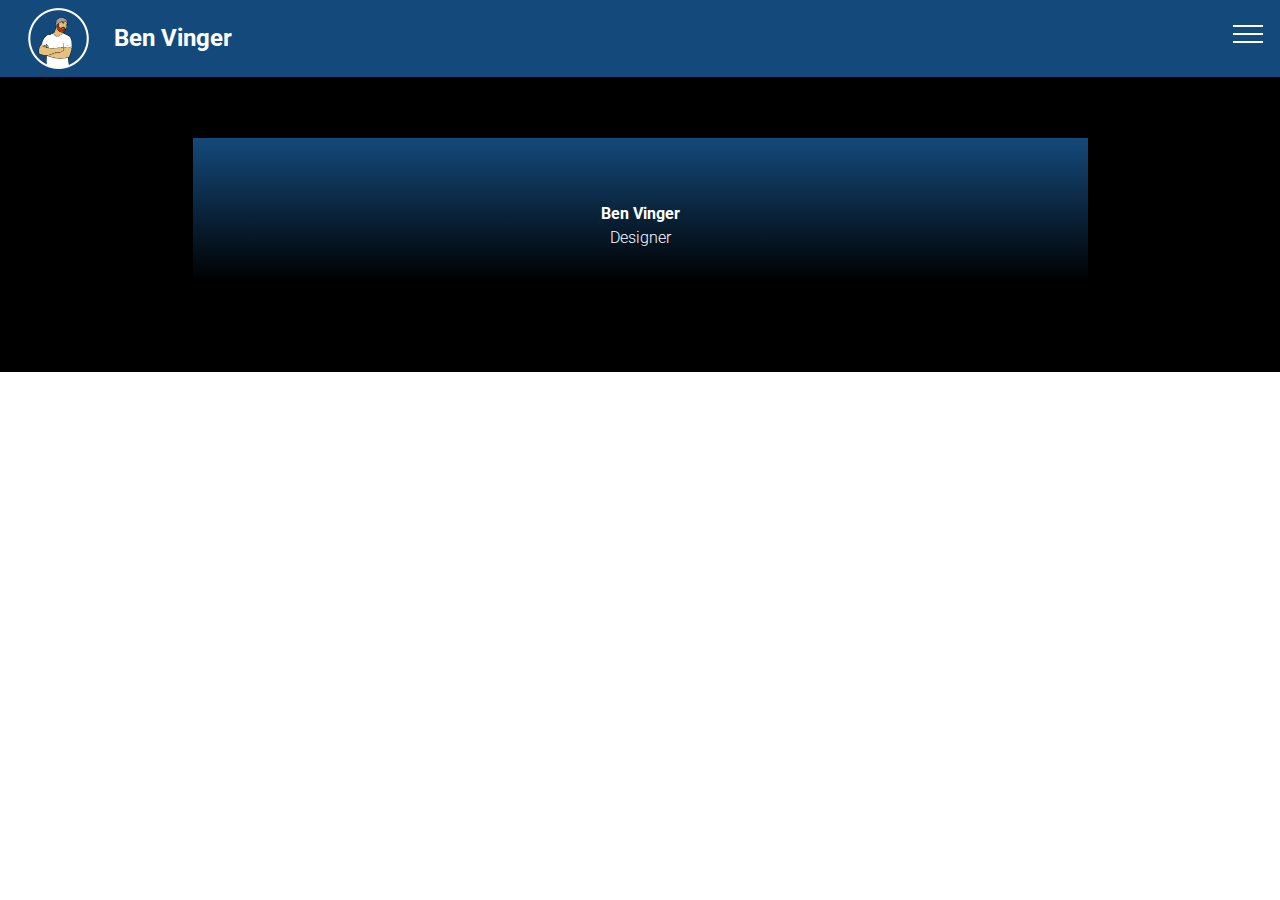
==== commit 8f52b959: "create github pages" ====
--- a/page1.html
+++ b/page1.html
@@ -26,7 +26,7 @@
 
     
 
-    <nav class="navbar navbar-expand beta-menu navbar-dropdown align-items-center navbar-fixed-top navbar-toggleable-sm">
+    <nav class="navbar navbar-expand beta-menu navbar-dropdown align-items-center navbar-fixed-top collapsed">
         <button class="navbar-toggler navbar-toggler-right" type="button" data-toggle="collapse" data-target="#navbarSupportedContent" aria-controls="navbarSupportedContent" aria-expanded="false" aria-label="Toggle navigation">
             <div class="hamburger">
                 <span></span>
@@ -42,7 +42,7 @@
                          <img src="assets/images/web-logo-170x121.png" alt="Mobirise" title="" style="height: 3.8rem;">
                     </a>
                 </span>
-                <span class="navbar-caption-wrap"><a class="navbar-caption text-white display-5" href="page1.html">about<br></a></span>
+                <span class="navbar-caption-wrap"><a class="navbar-caption text-white display-5" href="page2.html">Ben Vinger</a></span>
             </div>
         </div>
         <div class="collapse navbar-collapse" id="navbarSupportedContent">
@@ -53,56 +53,38 @@
     </nav>
 </section>
 
-<section class="engine"><a href="https://mobirise.info/i">site creation software</a></section><section class="mbr-section form1 cid-rkcl7cheAZ" id="form1-1y">
+<section class="engine"><a href="https://mobirise.info/a">online website builder</a></section><section class="testimonials5 cid-rmsAcLgyRp" id="testimonials5-2o">
 
     
 
     
     <div class="container">
-        <div class="row justify-content-center">
-            <div class="title col-12 col-lg-8">
-                <h2 class="mbr-section-title align-center pb-3 mbr-fonts-style display-2"><strong>
-                    Self taught Designer with a creative mind to deliver content quoatilydsjfkslfk kfj jkfldjdkfjsdkfjdf dfkjkfsdkkd k j k . j kj k . j . &nbsp;ll k j k j k j l k j k j l k j k j . j k jk j k . &nbsp;j k j k j k j k</strong></h2>
+        <div class="media-container-row">
+            <div class="title col-12 align-center">
+                
                 
             </div>
         </div>
     </div>
+
     <div class="container">
-        <div class="row justify-content-center">
-            <div class="media-container-column col-lg-8" data-form-type="formoid">
-                    <div data-form-alert="" hidden="">Thanks for filling out the form!</div>
+        <div class="media-container-column">
             
-                    <form class="mbr-form" action="https://mobirise.com/" method="post" data-form-title="Mobirise Form"><input type="hidden" name="email" data-form-email="true" value="o0Pjwh0IjuyKW5hN1Aot6CfbEp/ctX+hfgdyOa4qwRgptoh6M4pGeAecS8mRP2czoQBAtGZTW+qCrA1AbSGEYfK9IdX+8Ikw8LhBpKvulHwciFScqUvuGYAQ6wLreqd2">
-                        <div class="row row-sm-offset">
-                            <div class="col-md-4 multi-horizontal" data-for="name">
-                                <div class="form-group">
-                                    <label class="form-control-label mbr-fonts-style display-7" for="name-form1-1y">Name</label>
-                                    <input type="text" class="form-control" name="name" data-form-field="Name" required="" id="name-form1-1y">
-                                </div>
-                            </div>
-                            <div class="col-md-4 multi-horizontal" data-for="email">
-                                <div class="form-group">
-                                    <label class="form-control-label mbr-fonts-style display-7" for="email-form1-1y">Email</label>
-                                    <input type="email" class="form-control" name="email" data-form-field="Email" required="" id="email-form1-1y">
-                                </div>
-                            </div>
-                            <div class="col-md-4 multi-horizontal" data-for="phone">
-                                <div class="form-group">
-                                    <label class="form-control-label mbr-fonts-style display-7" for="phone-form1-1y">Phone</label>
-                                    <input type="tel" class="form-control" name="phone" data-form-field="Phone" id="phone-form1-1y">
-                                </div>
-                            </div>
-                        </div>
-                        <div class="form-group" data-for="message">
-                            <label class="form-control-label mbr-fonts-style display-7" for="message-form1-1y">Message</label>
-                            <textarea type="text" class="form-control" name="message" rows="7" data-form-field="Message" id="message-form1-1y"></textarea>
-                        </div>
+
             
-                        <span class="input-group-btn"><button href="" type="submit" class="btn btn-primary btn-form display-4">SEND FORM</button></span>
-                    </form>
-            </div>
-        </div>
-    </div>
+        <div class="mbr-testimonial align-center col-12 col-md-10">
+                <div class="panel-item">
+                    <div class="card-block">
+                        
+                        <p class="mbr-text mbr-fonts-style mbr-white display-5"></p>
+                    </div>
+                    <div class="card-footer">
+                        <div class="mbr-author-name mbr-bold mbr-fonts-style mbr-white display-7">Ben Vinger</div>
+                        <small class="mbr-author-desc mbr-italic mbr-light mbr-fonts-style mbr-white display-7">Designer</small>
+                    </div>
+                </div>
+            </div></div>
+    </div>   
 </section>
 
 
@@ -114,7 +96,6 @@
   <script src="assets/dropdown/js/script.min.js"></script>
   <script src="assets/touchswipe/jquery.touch-swipe.min.js"></script>
   <script src="assets/theme/js/script.js"></script>
-  <script src="assets/formoid/formoid.min.js"></script>
   
   
  <div id="scrollToTop" class="scrollToTop mbr-arrow-up"><a style="text-align: center;"><i class="mbr-arrow-up-icon mbr-arrow-up-icon-cm cm-icon cm-icon-smallarrow-up"></i></a></div>
--- a/assets/mobirise/css/mbr-additional.css
+++ b/assets/mobirise/css/mbr-additional.css
@@ -1,5 +1,5 @@
 @import url(https://fonts.googleapis.com/css?family=Pacifico:400);
-@import url(https://fonts.googleapis.com/css?family=Raleway:100,100i,200,200i,300,300i,400,400i,500,500i,600,600i,700,700i,800,800i,900,900i);
+@import url(https://fonts.googleapis.com/css?family=Indie+Flower:400);
 @import url(https://fonts.googleapis.com/css?family=Roboto:100,100i,300,300i,400,400i,500,500i,700,700i,900,900i);
 @import url(https://fonts.googleapis.com/css?family=Rubik:300,300i,400,400i,500,500i,700,700i,900,900i);
 
@@ -30,7 +30,7 @@
   font-size: 5.76rem;
 }
 .display-2 {
-  font-family: 'Raleway', sans-serif;
+  font-family: 'Indie Flower', handwriting;
   font-size: 3rem;
 }
 .display-2 > .mbr-iconfont {
@@ -1553,7 +1553,7 @@
   width: 30px;
   height: 2px;
   border-right: 5px;
-  background-color: #55b4d4;
+  background-color: #ffffff;
 }
 .cid-rk5GuUO9n9 button.navbar-toggler .hamburger span:nth-child(1) {
   top: 0;
@@ -1774,7 +1774,7 @@
 }
 .cid-rk5GuUO9n9 .nav-link:hover,
 .cid-rk5GuUO9n9 .dropdown-item:hover {
-  color: #55b4d4 !important;
+  color: #232323 !important;
 }
 .cid-rk5LGsgMAR {
   background: #c1c1c1;
@@ -2169,7 +2169,7 @@
   width: 30px;
   height: 2px;
   border-right: 5px;
-  background-color: #55b4d4;
+  background-color: #ffffff;
 }
 .cid-rkcs1GACjj button.navbar-toggler .hamburger span:nth-child(1) {
   top: 0;
@@ -2390,35 +2390,496 @@
 }
 .cid-rkcs1GACjj .nav-link:hover,
 .cid-rkcs1GACjj .dropdown-item:hover {
-  color: #55b4d4 !important;
-}
-.cid-rkcl7cheAZ {
+  color: #232323 !important;
+}
+.cid-rmsAcLgyRp {
   padding-top: 90px;
-  padding-bottom: 30px;
-  background-image: url("../../../assets/images/drips-1-2000x1466.png");
-}
-.cid-rkcl7cheAZ .title {
+  padding-bottom: 90px;
+  background-color: #000000;
+}
+.cid-rmsAcLgyRp .media-container-column {
+  align-items: center;
+  -webkit-align-items: center;
+}
+.cid-rmsAcLgyRp .mbr-author-desc {
+  display: block;
+}
+.cid-rmsAcLgyRp .mbr-testimonial {
+  flex-basis: auto;
+  margin-top: 5rem;
+  -webkit-flex-basis: auto;
+  margin-top: 3rem;
+}
+.cid-rmsAcLgyRp .mbr-testimonial .panel-item {
+  background-color: #14497b;
+  background: linear-gradient(#14497b, transparent);
+}
+.cid-rmsAcLgyRp .mbr-testimonial .card-block {
+  -webkit-flex-grow: 0;
+  flex-grow: 0;
+  padding: 2rem;
+}
+.cid-rmsAcLgyRp .mbr-testimonial .card-block .testimonial-photo {
+  margin-top: -5rem;
+  display: inline-block;
+  width: 120px;
+  height: 120px;
+  margin-bottom: 1.6rem;
+  overflow: hidden;
+  border-radius: 50%;
+}
+.cid-rmsAcLgyRp .mbr-testimonial .card-block .testimonial-photo img {
+  width: 100%;
+  min-width: 100%;
+  min-height: 100%;
+}
+.cid-rmsAcLgyRp .mbr-testimonial .card-block p {
+  margin: 0;
+}
+.cid-rmsAcLgyRp .mbr-testimonial .card-footer {
+  padding: 0 2rem 2rem 2rem;
+  border-top: 0;
+  word-wrap: break-word;
+  word-break: break-word;
+  background: none;
+}
+@media (max-width: 260px) {
+  .cid-rmsAcLgyRp .testimonial-photo {
+    width: 100% !important;
+    height: auto !important;
+  }
+}
+.cid-rk5GuUO9n9 .navbar {
+  padding: .5rem 0;
+  background: #14497b;
+  transition: none;
+  min-height: 77px;
+}
+.cid-rk5GuUO9n9 .navbar-dropdown.bg-color.transparent.opened {
+  background: #14497b;
+}
+.cid-rk5GuUO9n9 a {
+  font-style: normal;
+}
+.cid-rk5GuUO9n9 .nav-item span {
+  padding-right: 0.4em;
+  line-height: 0.5em;
+  vertical-align: text-bottom;
+  position: relative;
+  text-decoration: none;
+}
+.cid-rk5GuUO9n9 .nav-item a {
+  display: -webkit-flex;
+  align-items: center;
+  justify-content: center;
+  padding: 0.7rem 0 !important;
+  margin: 0rem .65rem !important;
+  -webkit-align-items: center;
+  -webkit-justify-content: center;
+}
+.cid-rk5GuUO9n9 .nav-item:focus,
+.cid-rk5GuUO9n9 .nav-link:focus {
+  outline: none;
+}
+.cid-rk5GuUO9n9 .btn {
+  padding: 0.4rem 1.5rem;
+  display: -webkit-inline-flex;
+  align-items: center;
+  -webkit-align-items: center;
+}
+.cid-rk5GuUO9n9 .btn .mbr-iconfont {
+  font-size: 1.6rem;
+}
+.cid-rk5GuUO9n9 .menu-logo {
+  margin-right: auto;
+}
+.cid-rk5GuUO9n9 .menu-logo .navbar-brand {
+  display: flex;
+  margin-left: 5rem;
+  padding: 0;
+  transition: padding .2s;
+  min-height: 3.8rem;
+  -webkit-align-items: center;
+  align-items: center;
+}
+.cid-rk5GuUO9n9 .menu-logo .navbar-brand .navbar-caption-wrap {
+  display: flex;
+  -webkit-align-items: center;
+  align-items: center;
+  word-break: break-word;
+  min-width: 7rem;
+  margin: .3rem 0;
+}
+.cid-rk5GuUO9n9 .menu-logo .navbar-brand .navbar-caption-wrap .navbar-caption {
+  line-height: 1.2rem !important;
+  padding-right: 2rem;
+}
+.cid-rk5GuUO9n9 .menu-logo .navbar-brand .navbar-logo {
+  font-size: 4rem;
+  transition: font-size 0.25s;
+}
+.cid-rk5GuUO9n9 .menu-logo .navbar-brand .navbar-logo img {
+  display: flex;
+}
+.cid-rk5GuUO9n9 .menu-logo .navbar-brand .navbar-logo .mbr-iconfont {
+  transition: font-size 0.25s;
+}
+.cid-rk5GuUO9n9 .menu-logo .navbar-brand .navbar-logo a {
+  display: inline-flex;
+}
+.cid-rk5GuUO9n9 .navbar-toggleable-sm .navbar-collapse {
+  justify-content: flex-end;
+  -webkit-justify-content: flex-end;
+  padding-right: 5rem;
+  width: auto;
+}
+.cid-rk5GuUO9n9 .navbar-toggleable-sm .navbar-collapse .navbar-nav {
+  flex-wrap: wrap;
+  -webkit-flex-wrap: wrap;
+  padding-left: 0;
+}
+.cid-rk5GuUO9n9 .navbar-toggleable-sm .navbar-collapse .navbar-nav .nav-item {
+  -webkit-align-self: center;
+  align-self: center;
+}
+.cid-rk5GuUO9n9 .navbar-toggleable-sm .navbar-collapse .navbar-buttons {
+  padding-left: 0;
+  padding-bottom: 0;
+}
+.cid-rk5GuUO9n9 .dropdown .dropdown-menu {
+  background: #14497b;
+  display: none;
+  position: absolute;
+  min-width: 5rem;
+  padding-top: 1.4rem;
+  padding-bottom: 1.4rem;
+  text-align: left;
+}
+.cid-rk5GuUO9n9 .dropdown .dropdown-menu .dropdown-item {
+  width: auto;
+  padding: 0.235em 1.5385em 0.235em 1.5385em !important;
+}
+.cid-rk5GuUO9n9 .dropdown .dropdown-menu .dropdown-item::after {
+  right: 0.5rem;
+}
+.cid-rk5GuUO9n9 .dropdown .dropdown-menu .dropdown-submenu {
+  margin: 0;
+}
+.cid-rk5GuUO9n9 .dropdown.open > .dropdown-menu {
+  display: block;
+}
+.cid-rk5GuUO9n9 .navbar-toggleable-sm.opened:after {
+  position: absolute;
+  width: 100vw;
+  height: 100vh;
+  content: '';
+  background-color: rgba(0, 0, 0, 0.1);
+  left: 0;
+  bottom: 0;
+  transform: translateY(100%);
+  -webkit-transform: translateY(100%);
+  z-index: 1000;
+}
+.cid-rk5GuUO9n9 .navbar.navbar-short {
+  min-height: 60px;
+  transition: all .2s;
+}
+.cid-rk5GuUO9n9 .navbar.navbar-short .navbar-toggler-right {
+  top: 20px;
+}
+.cid-rk5GuUO9n9 .navbar.navbar-short .navbar-logo a {
+  font-size: 2.5rem !important;
+  line-height: 2.5rem;
+  transition: font-size 0.25s;
+}
+.cid-rk5GuUO9n9 .navbar.navbar-short .navbar-logo a .mbr-iconfont {
+  font-size: 2.5rem !important;
+}
+.cid-rk5GuUO9n9 .navbar.navbar-short .navbar-logo a img {
+  height: 3rem !important;
+}
+.cid-rk5GuUO9n9 .navbar.navbar-short .navbar-brand {
+  min-height: 3rem;
+}
+.cid-rk5GuUO9n9 button.navbar-toggler {
+  width: 31px;
+  height: 18px;
+  cursor: pointer;
+  transition: all .2s;
+  top: 1.5rem;
+  right: 1rem;
+}
+.cid-rk5GuUO9n9 button.navbar-toggler:focus {
+  outline: none;
+}
+.cid-rk5GuUO9n9 button.navbar-toggler .hamburger span {
+  position: absolute;
+  right: 0;
+  width: 30px;
+  height: 2px;
+  border-right: 5px;
+  background-color: #ffffff;
+}
+.cid-rk5GuUO9n9 button.navbar-toggler .hamburger span:nth-child(1) {
+  top: 0;
+  transition: all .2s;
+}
+.cid-rk5GuUO9n9 button.navbar-toggler .hamburger span:nth-child(2) {
+  top: 8px;
+  transition: all .15s;
+}
+.cid-rk5GuUO9n9 button.navbar-toggler .hamburger span:nth-child(3) {
+  top: 8px;
+  transition: all .15s;
+}
+.cid-rk5GuUO9n9 button.navbar-toggler .hamburger span:nth-child(4) {
+  top: 16px;
+  transition: all .2s;
+}
+.cid-rk5GuUO9n9 nav.opened .hamburger span:nth-child(1) {
+  top: 8px;
+  width: 0;
+  opacity: 0;
+  right: 50%;
+  transition: all .2s;
+}
+.cid-rk5GuUO9n9 nav.opened .hamburger span:nth-child(2) {
+  -webkit-transform: rotate(45deg);
+  transform: rotate(45deg);
+  transition: all .25s;
+}
+.cid-rk5GuUO9n9 nav.opened .hamburger span:nth-child(3) {
+  -webkit-transform: rotate(-45deg);
+  transform: rotate(-45deg);
+  transition: all .25s;
+}
+.cid-rk5GuUO9n9 nav.opened .hamburger span:nth-child(4) {
+  top: 8px;
+  width: 0;
+  opacity: 0;
+  right: 50%;
+  transition: all .2s;
+}
+.cid-rk5GuUO9n9 .collapsed.navbar-expand {
+  flex-direction: column;
+  -webkit-flex-direction: column;
+}
+.cid-rk5GuUO9n9 .collapsed .btn {
+  display: -webkit-flex;
+}
+.cid-rk5GuUO9n9 .collapsed .navbar-collapse {
+  display: none !important;
+  padding-right: 0 !important;
+}
+.cid-rk5GuUO9n9 .collapsed .navbar-collapse.collapsing,
+.cid-rk5GuUO9n9 .collapsed .navbar-collapse.show {
+  display: block !important;
+}
+.cid-rk5GuUO9n9 .collapsed .navbar-collapse.collapsing .navbar-nav,
+.cid-rk5GuUO9n9 .collapsed .navbar-collapse.show .navbar-nav {
+  display: block;
+  text-align: center;
+}
+.cid-rk5GuUO9n9 .collapsed .navbar-collapse.collapsing .navbar-nav .nav-item,
+.cid-rk5GuUO9n9 .collapsed .navbar-collapse.show .navbar-nav .nav-item {
+  clear: both;
+}
+.cid-rk5GuUO9n9 .collapsed .navbar-collapse.collapsing .navbar-buttons,
+.cid-rk5GuUO9n9 .collapsed .navbar-collapse.show .navbar-buttons {
+  text-align: center;
+}
+.cid-rk5GuUO9n9 .collapsed .navbar-collapse.collapsing .navbar-buttons:last-child,
+.cid-rk5GuUO9n9 .collapsed .navbar-collapse.show .navbar-buttons:last-child {
+  margin-bottom: 1rem;
+}
+.cid-rk5GuUO9n9 .collapsed button.navbar-toggler {
+  display: block;
+}
+.cid-rk5GuUO9n9 .collapsed .navbar-brand {
+  margin-left: 1rem !important;
+}
+.cid-rk5GuUO9n9 .collapsed .navbar-toggleable-sm {
+  flex-direction: column;
+  -webkit-flex-direction: column;
+}
+.cid-rk5GuUO9n9 .collapsed .dropdown .dropdown-menu {
+  width: 100%;
+  text-align: center;
+  position: relative;
+  opacity: 0;
+  display: block;
+  height: 0;
+  visibility: hidden;
+  padding: 0;
+  transition-duration: .5s;
+  transition-property: opacity,padding,height;
+}
+.cid-rk5GuUO9n9 .collapsed .dropdown.open > .dropdown-menu {
+  position: relative;
+  opacity: 1;
+  height: auto;
+  padding: 1.4rem 0;
+  visibility: visible;
+}
+.cid-rk5GuUO9n9 .collapsed .dropdown .dropdown-submenu {
+  left: 0;
+  text-align: center;
+  width: 100%;
+}
+.cid-rk5GuUO9n9 .collapsed .dropdown .dropdown-toggle[data-toggle="dropdown-submenu"]::after {
+  margin-top: 0;
+  position: inherit;
+  right: 0;
+  top: 50%;
+  display: inline-block;
+  width: 0;
+  height: 0;
+  margin-left: .3em;
+  vertical-align: middle;
+  content: "";
+  border-top: .30em solid;
+  border-right: .30em solid transparent;
+  border-left: .30em solid transparent;
+}
+@media (max-width: 991px) {
+  .cid-rk5GuUO9n9 .navbar-expand {
+    flex-direction: column;
+    -webkit-flex-direction: column;
+  }
+  .cid-rk5GuUO9n9 img {
+    height: 3.8rem !important;
+  }
+  .cid-rk5GuUO9n9 .btn {
+    display: -webkit-flex;
+  }
+  .cid-rk5GuUO9n9 button.navbar-toggler {
+    display: block;
+  }
+  .cid-rk5GuUO9n9 .navbar-brand {
+    margin-left: 1rem !important;
+  }
+  .cid-rk5GuUO9n9 .navbar-toggleable-sm {
+    flex-direction: column;
+    -webkit-flex-direction: column;
+  }
+  .cid-rk5GuUO9n9 .navbar-collapse {
+    display: none !important;
+    padding-right: 0 !important;
+  }
+  .cid-rk5GuUO9n9 .navbar-collapse.collapsing,
+  .cid-rk5GuUO9n9 .navbar-collapse.show {
+    display: block !important;
+  }
+  .cid-rk5GuUO9n9 .navbar-collapse.collapsing .navbar-nav,
+  .cid-rk5GuUO9n9 .navbar-collapse.show .navbar-nav {
+    display: block;
+    text-align: center;
+  }
+  .cid-rk5GuUO9n9 .navbar-collapse.collapsing .navbar-nav .nav-item,
+  .cid-rk5GuUO9n9 .navbar-collapse.show .navbar-nav .nav-item {
+    clear: both;
+  }
+  .cid-rk5GuUO9n9 .navbar-collapse.collapsing .navbar-buttons,
+  .cid-rk5GuUO9n9 .navbar-collapse.show .navbar-buttons {
+    text-align: center;
+  }
+  .cid-rk5GuUO9n9 .navbar-collapse.collapsing .navbar-buttons:last-child,
+  .cid-rk5GuUO9n9 .navbar-collapse.show .navbar-buttons:last-child {
+    margin-bottom: 1rem;
+  }
+  .cid-rk5GuUO9n9 .dropdown .dropdown-menu {
+    width: 100%;
+    text-align: center;
+    position: relative;
+    opacity: 0;
+    display: block;
+    height: 0;
+    visibility: hidden;
+    padding: 0;
+    transition-duration: .5s;
+    transition-property: opacity,padding,height;
+  }
+  .cid-rk5GuUO9n9 .dropdown.open > .dropdown-menu {
+    position: relative;
+    opacity: 1;
+    height: auto;
+    padding: 1.4rem 0;
+    visibility: visible;
+  }
+  .cid-rk5GuUO9n9 .dropdown .dropdown-submenu {
+    left: 0;
+    text-align: center;
+    width: 100%;
+  }
+  .cid-rk5GuUO9n9 .dropdown .dropdown-toggle[data-toggle="dropdown-submenu"]::after {
+    margin-top: 0;
+    position: inherit;
+    right: 0;
+    top: 50%;
+    display: inline-block;
+    width: 0;
+    height: 0;
+    margin-left: .3em;
+    vertical-align: middle;
+    content: "";
+    border-top: .30em solid;
+    border-right: .30em solid transparent;
+    border-left: .30em solid transparent;
+  }
+}
+@media (min-width: 767px) {
+  .cid-rk5GuUO9n9 .menu-logo {
+    flex-shrink: 0;
+    -webkit-flex-shrink: 0;
+  }
+}
+.cid-rk5GuUO9n9 .navbar-collapse {
+  flex-basis: auto;
+  -webkit-flex-basis: auto;
+}
+.cid-rk5GuUO9n9 .nav-link:hover,
+.cid-rk5GuUO9n9 .dropdown-item:hover {
+  color: #232323 !important;
+}
+.cid-rmssgnzJ0f {
+  padding-top: 90px;
+  padding-bottom: 90px;
+  background-color: #ffffff;
+}
+.cid-rmssgnzJ0f .title {
   margin-bottom: 2rem;
 }
-.cid-rkcl7cheAZ .mbr-section-subtitle {
+.cid-rmssgnzJ0f .mbr-section-subtitle {
   color: #767676;
 }
-.cid-rkcl7cheAZ a:not([href]):not([tabindex]) {
+.cid-rmssgnzJ0f a:not([href]):not([tabindex]) {
   color: #fff;
   border-radius: 3px;
 }
-.cid-rkcl7cheAZ a.btn-white:not([href]):not([tabindex]) {
+.cid-rmssgnzJ0f a.btn-white:not([href]):not([tabindex]) {
   color: #333;
 }
-.cid-rkcl7cheAZ .multi-horizontal {
+.cid-rmssgnzJ0f .multi-horizontal {
   flex-grow: 1;
   -webkit-flex-grow: 1;
   max-width: 100%;
 }
-.cid-rkcl7cheAZ .input-group-btn {
+.cid-rmssgnzJ0f .input-group-btn {
   display: block;
   text-align: center;
 }
-.cid-rkcl7cheAZ H2 {
-  color: #ffffff;
-}
+.cid-rmssgnzJ0f B {
+  color: #14497b;
+}
+.cid-rmssHxJEcR {
+  padding-top: 75px;
+  padding-bottom: 120px;
+  background-image: url("../../../assets/images/waves-2000x981.png");
+}
+.cid-rmssHxJEcR .mbr-iconfont-social {
+  font-size: 32px;
+  color: #ff3366;
+}
+.cid-rmssHxJEcR .social-list a:focus {
+  text-decoration: none;
+}
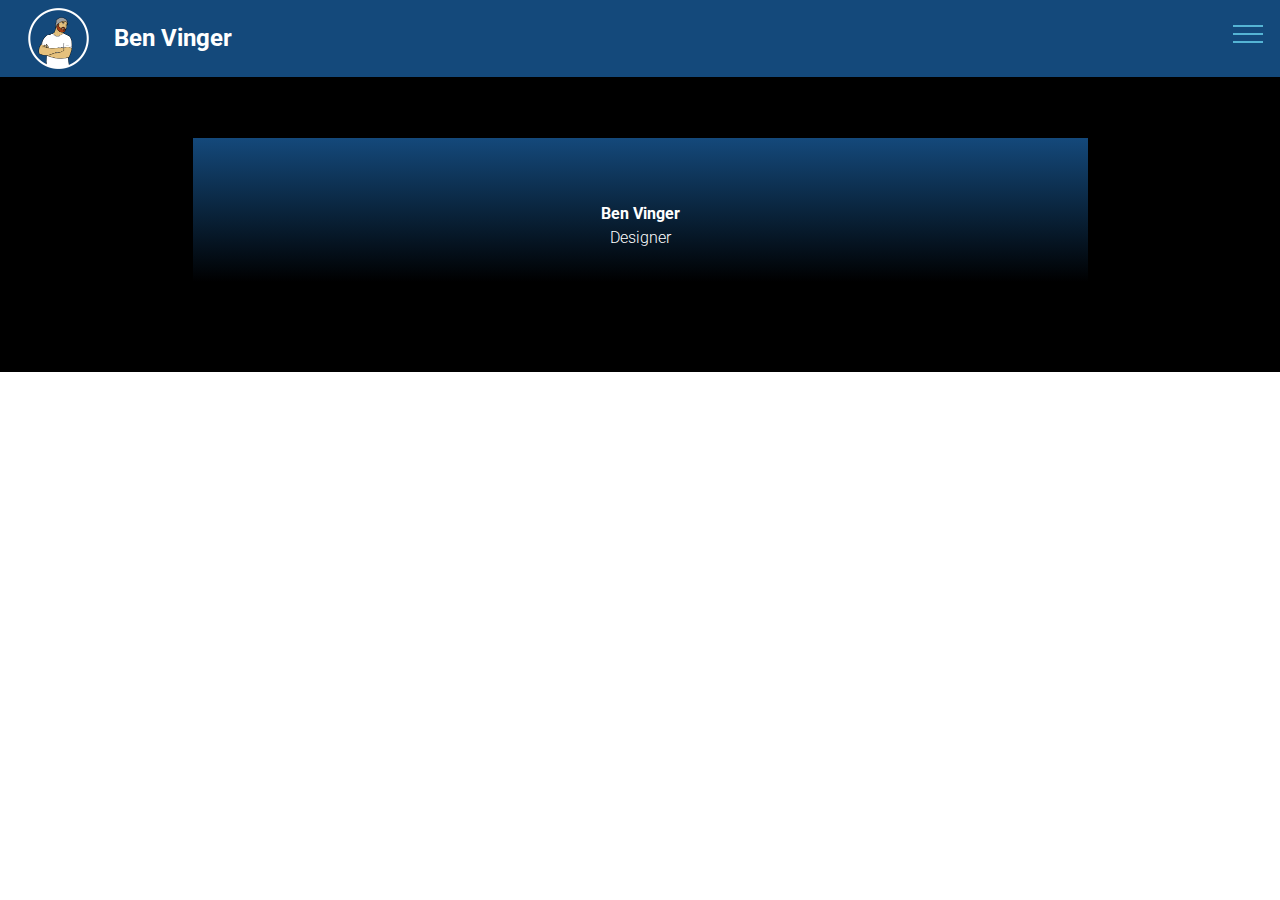
==== commit 08d3e595: "create github pages" ====
--- a/page1.html
+++ b/page1.html
@@ -53,7 +53,7 @@
     </nav>
 </section>
 
-<section class="engine"><a href="https://mobirise.info/a">online website builder</a></section><section class="testimonials5 cid-rmsAcLgyRp" id="testimonials5-2o">
+<section class="engine"><a href="https://mobirise.info/u">bootstrap html templates</a></section><section class="testimonials5 cid-rmsAcLgyRp" id="testimonials5-2o">
 
     
 
--- a/assets/mobirise/css/mbr-additional.css
+++ b/assets/mobirise/css/mbr-additional.css
@@ -1553,7 +1553,7 @@
   width: 30px;
   height: 2px;
   border-right: 5px;
-  background-color: #ffffff;
+  background-color: #55b4d4;
 }
 .cid-rk5GuUO9n9 button.navbar-toggler .hamburger span:nth-child(1) {
   top: 0;
@@ -1774,7 +1774,7 @@
 }
 .cid-rk5GuUO9n9 .nav-link:hover,
 .cid-rk5GuUO9n9 .dropdown-item:hover {
-  color: #232323 !important;
+  color: #55b4d4 !important;
 }
 .cid-rk5LGsgMAR {
   background: #c1c1c1;
@@ -1816,6 +1816,27 @@
 }
 @media (max-width: 768px) {
   .cid-rmsdA3CZRY .image-block {
+    width: 100% !important;
+  }
+}
+.cid-rnlIqfceMd {
+  background: #cccccc;
+  padding-top: 30px;
+  padding-bottom: 0px;
+}
+.cid-rnlIqfceMd .image-block {
+  margin: auto;
+}
+.cid-rnlIqfceMd figcaption {
+  position: relative;
+}
+.cid-rnlIqfceMd figcaption div {
+  position: absolute;
+  bottom: 0;
+  width: 100%;
+}
+@media (max-width: 768px) {
+  .cid-rnlIqfceMd .image-block {
     width: 100% !important;
   }
 }
@@ -2169,7 +2190,7 @@
   width: 30px;
   height: 2px;
   border-right: 5px;
-  background-color: #ffffff;
+  background-color: #55b4d4;
 }
 .cid-rkcs1GACjj button.navbar-toggler .hamburger span:nth-child(1) {
   top: 0;
@@ -2390,7 +2411,7 @@
 }
 .cid-rkcs1GACjj .nav-link:hover,
 .cid-rkcs1GACjj .dropdown-item:hover {
-  color: #232323 !important;
+  color: #55b4d4 !important;
 }
 .cid-rmsAcLgyRp {
   padding-top: 90px;
@@ -2618,7 +2639,7 @@
   width: 30px;
   height: 2px;
   border-right: 5px;
-  background-color: #ffffff;
+  background-color: #55b4d4;
 }
 .cid-rk5GuUO9n9 button.navbar-toggler .hamburger span:nth-child(1) {
   top: 0;
@@ -2839,7 +2860,7 @@
 }
 .cid-rk5GuUO9n9 .nav-link:hover,
 .cid-rk5GuUO9n9 .dropdown-item:hover {
-  color: #232323 !important;
+  color: #55b4d4 !important;
 }
 .cid-rmssgnzJ0f {
   padding-top: 90px;
